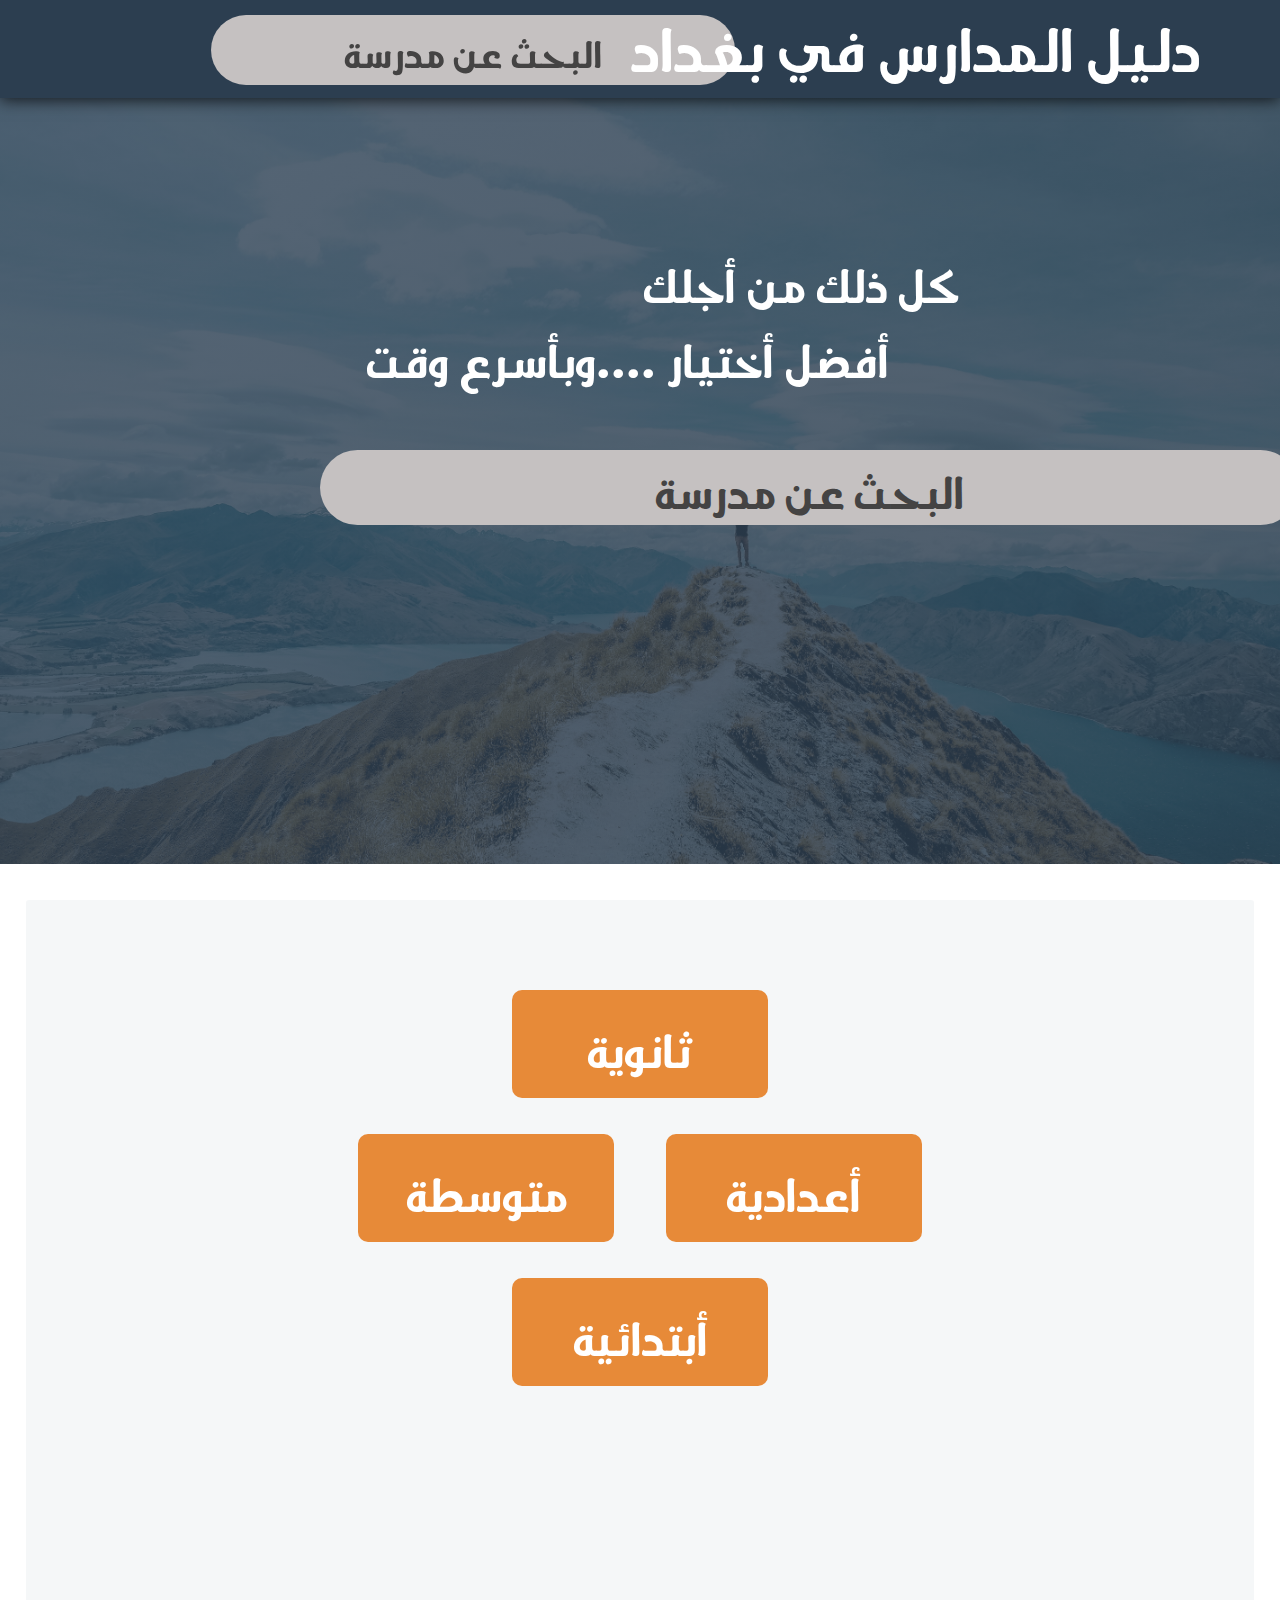
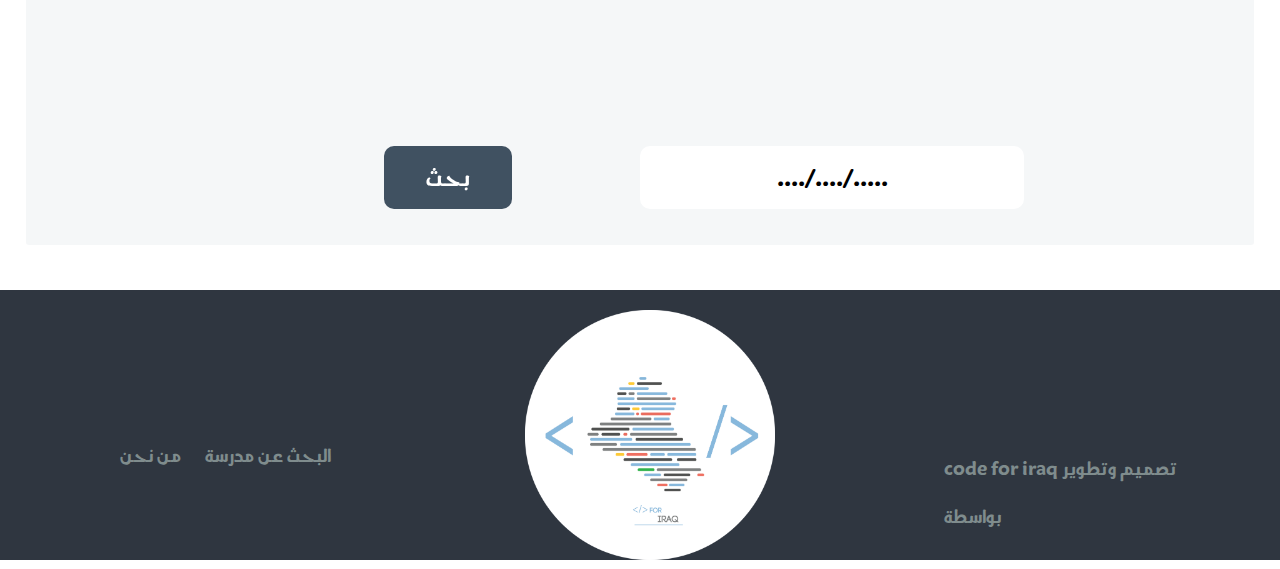
==== index.html @ 4a54a431 "add file" ====
<!DOCTYPE html>
<html >
    
    <head>
        <meta charset="utf-8">
        <meta http-equiv="X-UA-Compatible" content="IE=edge">
        <title>Baghdad Schools</title>
        <link rel="stylesheet" href="style.css">
        <link rel="stylesheet" href="font.css"> 
        <script src="javs.js"></script>


    </head>
    <body>

        <main>
        <header class="header"  id="school_search">
                <div class=" ganeral_item">
                        <form action="#" class="search">
                                <input type="text" class="search__input" placeholder="البحث عن مدرسة">
                        </form>
                    <span class="label">دليل المدارس في بغداد</span> 
                    
                    
                </div>


                <div class="write-continer">
                    <p class="write-1">كل ذلك من أجلك </p>
                    <p class="write-2" >أفضل أختيار ....وبأسرع وقت</p>
                </div>
                <form action="#" class="search  search_big  ">
                        <input type="text" class="search__input  search__input_big" placeholder="البحث عن مدرسة">
                </form>


        </header>


        <section class="section-2">
        <div class="item">
            <a class="btn btn_orange btn-1">  ثانوية</a>
            <a class="btn btn_orange btn-2"> أعدادية</a>
            <a class="btn btn_orange btn-3">  متوسطة</a>
            <a class="btn btn_orange btn-4">  أبتدائية</a>
        </div>

        <div class="item-4">
                <a class="btn btn_blue btn-13">حكومي</a>
                <a class="btn btn_blue btn-14">أهلي</a>
                
            </div>

        <div class="item-2">
                <a class="btn btn_blue btn-5">كرخ</a>
                <a class="btn btn_blue btn-6">رصافة</a>
            </div>

            <div class="item-3">
                <a class="btn btn_blue btn-7"> رصافة اولى</a>
                <a class="btn btn_blue btn-8">  رصافة ثانية</a>
                <a class="btn btn_blue btn-9">رصافة ثالثة </a>
                
            </div>

          

            <div class="show_select">
                <span class="show_select-text">..../..../.....</span>
                <a  href="table.html" class="btn btn_blue btn-10">  بحث</a>
            </div>
        
        </section>


        <div class="popup" id="popup">

                <div class="popupwindow">
                    <div class="exit" >
                        <a href="#exit">
                        <img class="exit_img" src="icon.png" alt="exit icon">
                        </a>
                    </div>
        
                   
                    <p class="aboutus_p">
                        
                        
                    وهي مبادرةإنسانية غير ربحية تهدف الى خدمة المجتمع 
                    عن طريق البرمجة، تعتبر هذه المبادرة مبادرة تعليمية حقيقية ترعى المهتمين بتعلم تصميم وبرمجة تطبيقات الهاتف الجوال 
                    ومواقع الانترنت وبرامج الحاسوب والشبكات والاتصالات ونظم تشغيل الحاسوب باستخدام التقنيات مفتوحة المصدر كما توفر لهم
                    جميع الدروس التعليمية الازمة وبشكل مجاني تماما بل الاهم من ذلك تعتمد على مبدا المواطنة والمشاركة الفاعلة
                    في تأسيس وبناء المجتمع تدعو هذه المبادرة جميع الطلبة والخريجين والهواة والاساتذة الجامعيين والمهتمين
                    مجال البرمجة وتقنيات المعلومات وكذلك الاختصاصات الأخرى السب التطوع والمشاركة الفعلية لأجل الاتقاء 
                    بواقع البلد, حيث تعتبر فرضة عظيمة اكتساب الخبرة والمهارة عن طريق تصميم وتنفيذ برامج وتطبيقات 
                    من شأنها خدمة المواطن وذلك ضمن مجاميع عمل نشطة وفعالة يتعاون فيها جميع الافراد كفريق واحد
                    تبادل الآراء والخبرات ويطرح الافكار ليتم مناقشتها وتطبيقها على أرض الواقع, كما تفتح المجال
                    لجميع المواطنين العراقيين ومن جميع الاختصاصات الى المشاركة الفاعلة في هذه المشاريع لرفد 
                    .الفريق بالخبرات والأفكار والآراء والمقترحات التي من شأنها خدمة المجتمع بأفضل ما يمكن 
        
                    </p>
        
                    <img class="logo_img popup_logo" src="logo.png" alt="code for iraq logo">
        
        
                </div>
        
            </div>
        
            </main>
                <footer class="footer">
        
                    <div class="footer_nav" >
                        <ul >
                                <li class="nav_item about_us_butom " ><a class="nav_item-b" id="popup" href="#popup" >من نحن</li>
                                <li class="nav_item"> <a class="nav_item-b" href="index.html#school_search">البحث عن مدرسة</a> </li>
                            </ul>
        
                    </div>
                    <div class="logo">
                            <img class="logo_img" src="logo.png" alt="code for iraq logo">
                            
                    </div>
        
                    <div class="copyright"> code for iraq تصميم وتطوير بواسطة</div>
        
                </footer>
        
               
        

        
        <script src="javs.js"></script>

    </body>
</html>
---- style.css ----
/*....................basic set .....................*/
/*....................basic set .....................*/
/*....................basic set .....................*/
*,
*::before,
*::after {
  margin: 0;
  padding: 0;
  box-sizing: inherit; 
  user-select: none;
}
html {
    box-sizing: border-box;
    font-size: 62.5%;
    font-family: 'AraJozoor-Regular';
	src: url('font/AraJozoor-Regular.eot');
	src: local('☺'), url('font/AraJozoor-Regular.woff') format('woff'), url('font/AraJozoor-Regular.ttf') format('truetype'), url('font/AraJozoor-Regular.svg') format('svg');
	font-weight: normal;
    font-style: normal;
    background-color: #fff ;

}




/*....................header&section .....................*/
/*....................header&section .....................*/
/*....................header&section .....................*/

.header{
    height: 96vh;
    background-image: linear-gradient(to right bottom,rgba(52, 73, 94,0.8), rgba(44, 62, 80,0.8)), url(school.jpg);
    background-size: cover ;
    background-position: top;
    display: flex ;
    justify-content: center;
    overflow: hidden;
    position: relative;
    background-attachment: fixed;
}

.section-2{
    margin: 4vh 2vw 0  2vw ;
    border-radius: 3px ;
    height: 105vh;
    display: flex ;
    justify-content: center;
    overflow: hidden;
    position: relative;
    background-color:rgba(236, 240, 241, 0.5);

}

.header-2{
    width: 98vw ;
    height: 200.1vh;
    background-color: #fff ;
    position: relative;
    overflow: hidden;
}

/*....................index layout .....................*/
/*....................index layout .....................*/
/*....................index layout .....................*/

/*....................header .....................*/
.write-continer{
    position: relative;
    top:30vh ;
    color: #fff ;
    font-size: 5rem ;
    text-align: right ;  
}

.write-1{
    margin: -5vh ;
}

.write-2{
    margin-right: 2vw ;

}
/*....................section-2 .....................*/


.ganeral_item {
    height: 12vh;
    width: 100vw;
    background-color: rgb(44, 62, 80) ;
    margin-top: -1rem ;
    padding: 0 ;
    font-size: 5rem ;
    color: #fff ;
    text-align: right ;
    position: fixed;
    top: 0;
    z-index: 100 ;
    box-shadow: 0px 2px 15px 0px rgba(0,0,0,0.75);;

}


.item{
    display: flex ;
    justify-content: center ;
    position: absolute;
}

.item-2{
    display: flex ;
    justify-content: center;
    top: 70vh ;
    position: absolute;
}

.item-3 {
    display: flex;
    text-align: center ;
    justify-content: center;
    position: absolute;
    top: 82vh ;
}

.item-4{
    display: flex ;
    justify-content: center;
    top: 57vh ;
    position: absolute;
}


/*....................footer .....................*/
.footer{
    margin-top: 5vh ;
    width: 100%;
    height: 30vh;
    background-color: #2f3640 ;
    display: flex ;
    justify-content: space-between ;
}

.logo{
    margin-top: 2rem ;
}
.logo:hover{
}


.logo_img{
    height: 25rem;
}

.copyright{
    
    margin-top: 12% ;
    margin-right: 8rem ;
    width:20vw ;
    font-size: 2rem ;
    color: #7f8c8d ;
}

.footer_nav{
    margin-top: 11% ;
    margin-left: 10rem ;
    width:20vw ;
    font-size: 2rem ;
    color: #7f8c8d ;
    display: inline-block;
}
.nav_item{
    display: inline-block ;
    margin-left: 2rem ;
    padding-bottom: 0 ;

}

.nav_item-b{
     text-decoration: none ;
     color: #7f8c8d ;
     transition: all .4s  ;    
}

.nav_item-b:hover {
    color: rgba(255, 255, 255, 0.836) ;
    border-bottom: 3px solid rgba(255, 255, 255, 0.836)  ;
}




/*....................contents .....................*/
/*....................contents .....................*/
/*....................contents .....................*/

/*....................btn.....................*/

.btn {
    position: absolute;
    font-size: 5rem ;
    color: #fff ;
    cursor: pointer;
    border-radius: 10px ;
    text-align: center ;
    text-decoration: none;
}


.btn::before {
    content: "" ;
    width: 0;
    height: 100%;
    position: absolute;
    top: 50% ;
    left: 50%;
    transform: translate(-50% , -50%) ;
    border-radius: 10px;
    z-index: -1 ;
    background-color: #fff ;
    transition: all .4s  ease-out ;    
    
}

.btn:hover::before {
    width: 100%;
}

.btn_blue{
    background-color: rgba(44, 62, 80,0.9) ;
    padding: 0 ;
    height: 10vh;
    width: 15vw;
    transition: all 0.4s ;
}

.btn_orange{
    background-color: rgba(230, 125, 34, 0.9) ;
    height: 12vh;
    width: 20vw;
}


.btn_orange:hover,
.btn_orange:visited
{

    box-shadow: 2px 2px 6px rgba(166, 207, 248, 0.9);
    transform: translateY(-3px);
    color:rgb(31, 31, 31);
    transition: all 0.4s ;
        
}

.btn_blue:hover {
    box-shadow: 2px 2px 8px rgba(230, 125, 34, 0.3);
    transform: translateY(-3px);
    transition: all 0.4s ;
    color:rgb(31, 31, 31);

}


      

.btn-1{
    top: 10vh ;
}
.btn-2{
    top: 26vh ;
    left:2vw ;
}
.btn-3{
    top: 26vh ;
    right:2vw ;
}
.btn-4{
    top: 42vh ;
}

.btn-5{
    left: 50vw;
}
.btn-6{
    right:50vw ;
}
.btn-14{
    right:50vw ;
}
.btn-13{
    left:50vw ;
}
.btn-7{
    left: 50vw;

}
.btn-8{
    border-radius: 150px ;
    opacity: 0 ;
}
.btn-9{
    right: 50vw;


}

.btn-11,
.btn-12{
 width: 1px;
 height:1px;
 font-size: 0rem ;
 position: absolute ;
}

.btn-11{
    top: 2rem ;
    left: 17rem;
}

.btn-12{
    top: 2rem ;
    left: 5rem;
}

.btn-10{
    right: 10vw;
    height: 7vh;
    width: 10vw ;
    font-size: 250% ;
}


/*....................search.....................*/
.search{
    position: absolute;
    display: inline ;
    top:  0 ;
    left: 8rem ;
}

.search__input {
    font-family: inherit ;
    font-size: 100%;
    color: rgb(54, 52, 52); 
    background-color: rgb(197, 193, 193);
    border: none;
    padding: 2rem 2rem;
    border-radius: 100px;
    width: 80%;
    height: 7rem;
    text-align: center;
    transition: all .4s;

}
.search__input:focus {
      outline: none;
      width: 100%;
      background-color: rgb(255, 255, 255);
      text-align: right;

 }
.search__input::-webkit-input-placeholder {
    font-size: 80% ;
    color: rgb(68, 67, 67); 

}

.search__input_big{
    width: 125%;
    height: 7.5rem;
    font-size: 6em ;
}

.search_big{
    top: 50vh;
    left: 25vw;
}

.search__input_big:focus { outline: none;
    width: 150%;
    transform: translatey(-1rem) ;
    transform: translateX(-3rem) ;
}
/*....................label.....................*/

.label{
    position: absolute;
    top:  -2rem ;
    right: 8rem ;
    display: inline ;
    font-size: 130% ;

}
.show_select{
    display: flex;
    text-align: center ;
    justify-content: center;
    position: absolute;
    top: 94vh ;
}

.show_select-text{
   position: absolute;
   left:0vw;
   height: 7vh;
   width: 30vw ;
   background-color: #fff ;
   color: inherit ;
   font-family: inherit ;
   font-size: inherit ;
   border-radius: 10px ;
   text-align: center ;
    font-size: 250%;
}

/*....................card.....................*/
.card_space{
    width: 70vw ;
    display: flex ;
    margin-left: 10vw ;
    justify-content: center ;
    text-align: center ;
    flex-wrap: wrap ;

}

.card{
    position: relative;
    margin-top:10vh ;
    margin-left: 5vw ;
    width: 30vw ;
    height: 25vh;
    background-color: rgba(236, 240, 241, 0.418) ;
    border-radius: 3px ;
    box-shadow: 0 1rem 3rem rgba(0,0,0,0.1);
    transform: skewX(-12deg);
}

.card-1{
    margin-top:15vh !important ;
}
.school_name{
    color: rgba(0, 0, 0, 0.8) ;
    position: absolute ;
    top: .25rem ;
    right: 1rem ;
    font-size: 2.3rem;
    font-weight: 100 ;
    height: 30% ;
    width: 40% ;
    transform: skewX(12deg);
    text-align: center ;
    transition: color .6s ;
    overflow: hidden;
    
}
.school_name::before{
    content: "";
    position: absolute;
    top: 0;
    left: 0;
    height: 100%;
    width: 3px;
    border-radius: 10px;
    background-color:rgb(230, 125, 34);
    transform: scaleY(0);
    z-index: -1 ;
    transition: transform .2s,
                width .4s cubic-bezier(1,0,0,1) .2s,
                background-color .1s;
               

}
.card:hover .school_name::before{
    transform: scaleY(1);
    width: 100% ;
}
.card:hover .school_name{
    color: #fff ;
}

.card:hover .btn-11,
.card:hover .btn-12
{
    width: 10rem ;
    height:auto;
    font-size: 2rem ;
    border-radius: 10px ;

}

/*gps*/
.mapouter{position:relative;
    position: absolute ;
    top: 7.9rem ;
    height:60%;
    width:99%;
    border-radius: 5px ;

}
   
#gmap_canvas {
    overflow:hidden;
        background:none!important;
        height:60%;
        width:99%;
}


/*....................popup-window.....................*/


.popup{
    opacity: 0;
    z-index: -1000 ;
    position: fixed;
    top: 0 ;
    height: 100vh;
    width: 100vw ;
    background-color:rgba(45, 52, 54,.9);
    display: flex ;
    justify-content: center ;
    text-align: center ;
    transition: all .1s  ;
}

.popupwindow{
    position: absolute;
    top: 50%;
    transform: scale(.0005) translatey(-50%);
    z-index: 10000 ;
    height: 65vh;
    width: 70vw ;
    background-color: #fff ;
    color: black ;
    text-align: right ;
    font-size: 2rem ;
    padding: 15rem 14rem 0rem 10rem ;
    box-shadow: 0px 2px 6px  rgba(0, 0, 0, 0.8) ;
    border-radius: 4px ;
    transition:  .4s .3s;
}

.exit{
    position: absolute;
    top:3rem ;
    right: 3rem ;
    border-radius: 1000rem ;
    height: 2.8rem ;
    width: 2.8rem ;
    transition: all .4s ;
}

.exit:hover{
    background-color:  rgba(230, 125, 34, 0.8);
    transform: translatey(-3px);
    box-shadow: 4px 10px 10px 0px rgba(0,0,0,0.75);;
}

.exit_img{
    height: 3.5rem ;
    width: 3.5rem ;
    transform: translatey(-3px);
    transition: all .4s ;
}

.exit_img:hover{
    transform: translatey(-3px);
}
.popup_logo{
    position: absolute;
    top: -7rem ;
    left: 50% ;
    transform: translateX(-50%);
    z-index: -1 ;
    transition: all .4s ;
}
.popup:target{
    opacity: 1;
    z-index: 1000 ;

}

.popup:target .popupwindow {
    transform: scale(1) translatey(-50%);

}
.popup_logo:hover{
    animation: logo_inmation .8s infinite ease-out;
    
}

@keyframes logo_inmation {

0%{
    transform: scale(1) translate(0 ,0) translatex(-50%);
}

50%{
    transform: scale(1.05) translate(4px ,-4px) translatex(-50%);

}

100%{
    transform: scale(1.001) translate(.11px ,-.11px) translatex(-50%);
}

}
---- font.css ----
/*
= = = = = = = = = = = = = = = = = = = = = = = = = = = = = = = = =  
=     00   00 00 00   00 00 00   00 00 00   00 00 00   00 00    =
=     00   00    00        00    00    00   00    00   00       =
=     00   00    00      00      00    00   00    00   00       =
=     00   00    00    00        00    00   00    00   00       =
=  00 00   00 00 00   00 00 00   00 00 00   00 00 00   00       =
= = = = = = = = = = = = = = = = = = = = = = = = = = = = = = = = =
*/

@font-face {
	font-family: 'AraJozoor-Regular';
	src: url('font/AraJozoor-Regular.eot');
	src: local('☺'), url('font/AraJozoor-Regular.woff') format('woff'), url('font/AraJozoor-Regular.ttf') format('truetype'), url('font/AraJozoor-Regular.svg') format('svg');
	font-weight: normal;
	font-style: normal;
}
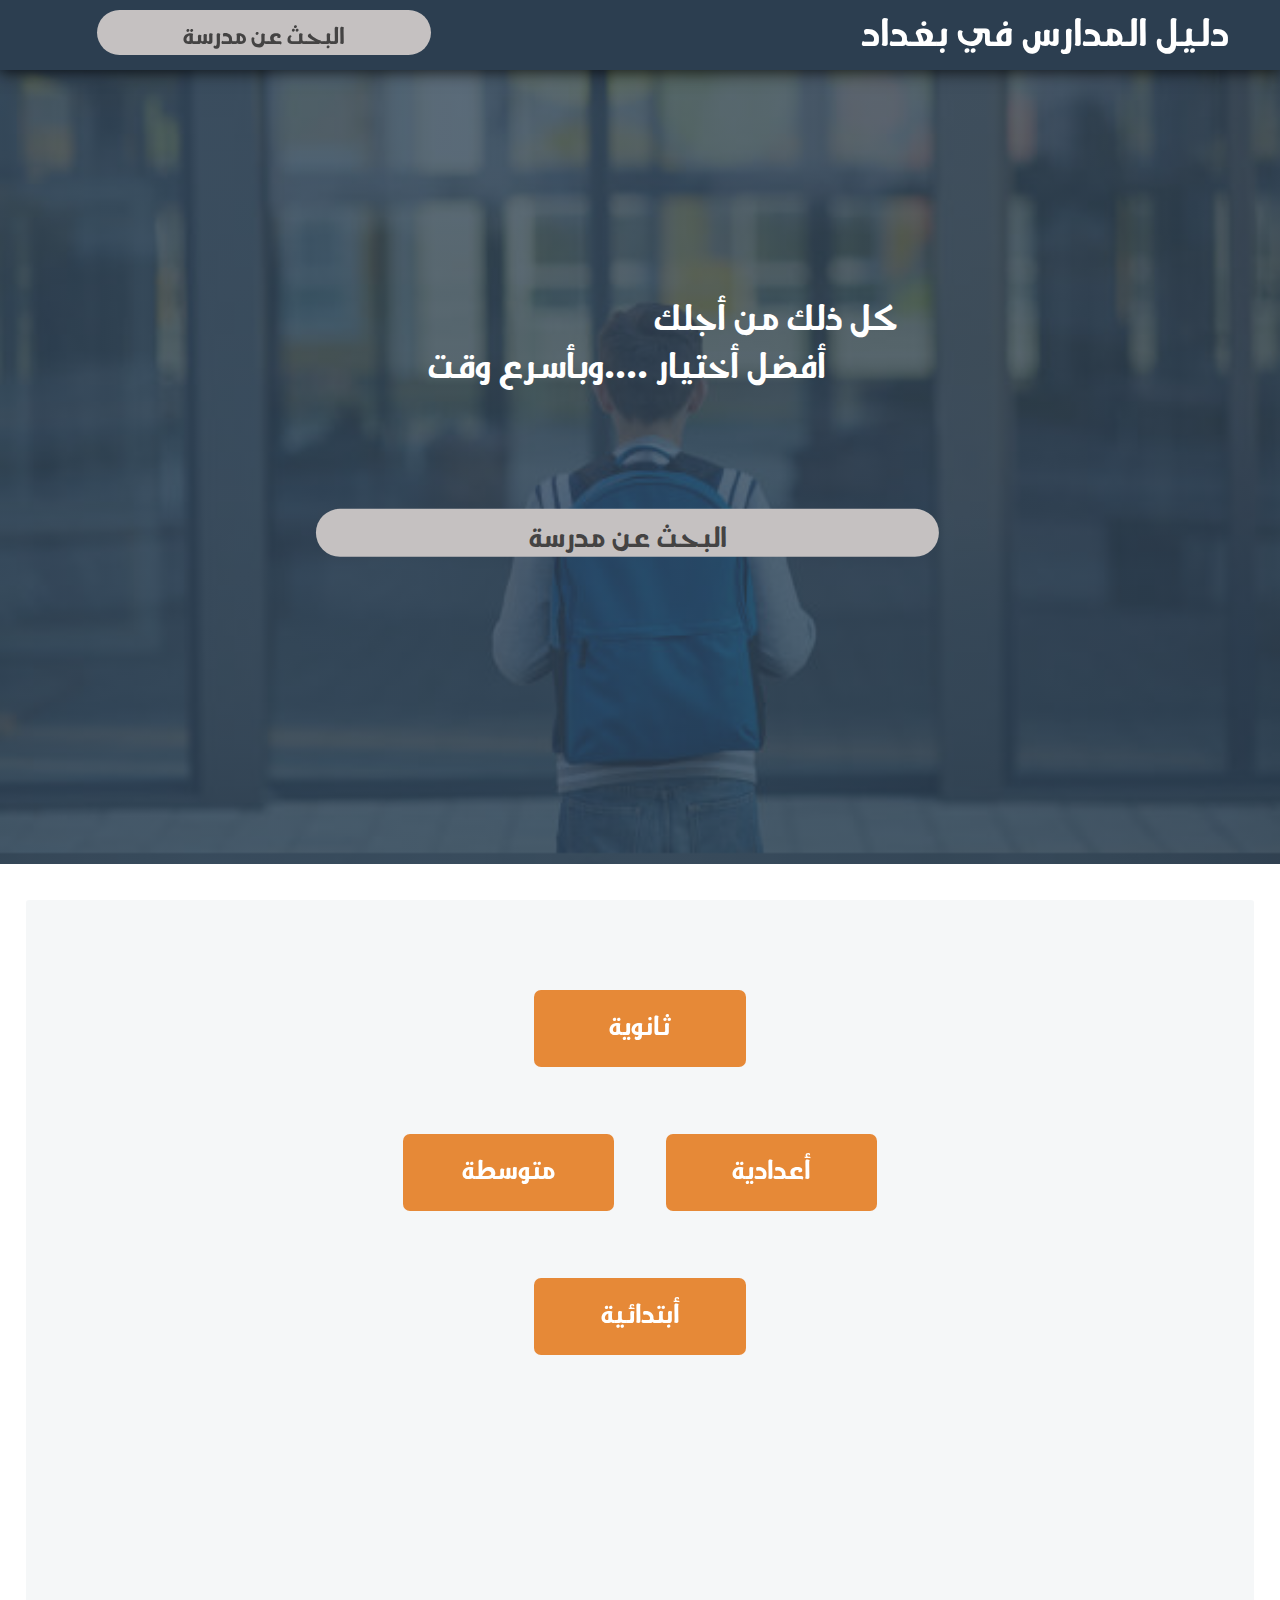
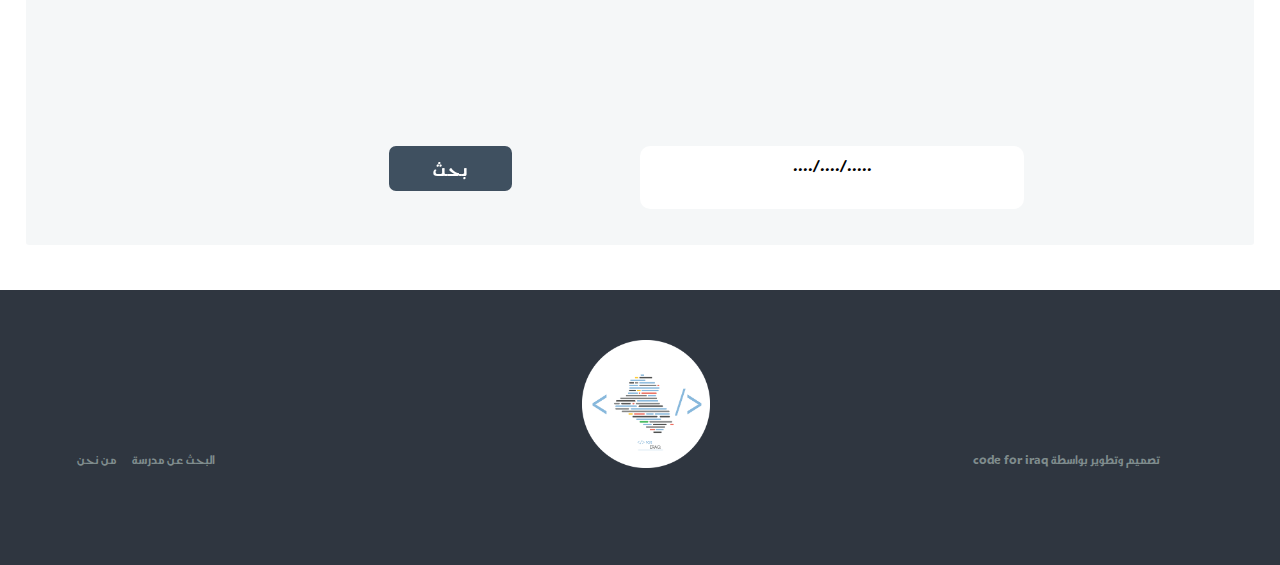
==== commit a454a102: "add back bottom" ====
--- a/index.html
+++ b/index.html
@@ -5,8 +5,8 @@
         <meta charset="utf-8">
         <meta http-equiv="X-UA-Compatible" content="IE=edge">
         <title>Baghdad Schools</title>
-        <link rel="stylesheet" href="style.css">
-        <link rel="stylesheet" href="font.css"> 
+        <link rel="stylesheet" href="css/style.css">
+        <link rel="stylesheet" href="css/font.css"> 
         <script src="javs.js"></script>
 
 
@@ -78,7 +78,7 @@
                 <div class="popupwindow">
                     <div class="exit" >
                         <a href="#exit">
-                        <img class="exit_img" src="icon.png" alt="exit icon">
+                        <img class="exit_img" src="img/icon.png" alt="exit icon">
                         </a>
                     </div>
         
@@ -100,7 +100,7 @@
         
                     </p>
         
-                    <img class="logo_img popup_logo" src="logo.png" alt="code for iraq logo">
+                    <img class="logo_img popup_logo" src="img/logo.png" alt="code for iraq logo">
         
         
                 </div>
@@ -118,7 +118,7 @@
         
                     </div>
                     <div class="logo">
-                            <img class="logo_img" src="logo.png" alt="code for iraq logo">
+                            <img class="logo_img" src="img/logo.png" alt="code for iraq logo">
                             
                     </div>
         
@@ -130,7 +130,7 @@
         
 
         
-        <script src="javs.js"></script>
+        <script src="js/javs.js"></script>
 
     </body>
 </html>--- a/css/style.css
+++ b/css/style.css
@@ -0,0 +1,691 @@
+
+
+/*....................basic set .....................*/
+/*....................basic set .....................*/
+/*....................basic set .....................*/
+*,
+*::before,
+*::after {
+  margin: 0;
+  padding: 0;
+  box-sizing: inherit; 
+  user-select: none;
+}
+html {
+    box-sizing: border-box;
+    font-size: 62.5%;
+    font-family: 'AraJozoor-Regular';
+	src: url('font/AraJozoor-Regular.eot');
+	src: local('☺'), url('font/AraJozoor-Regular.woff') format('woff'), url('font/AraJozoor-Regular.ttf') format('truetype'), url('font/AraJozoor-Regular.svg') format('svg');
+	font-weight: normal;
+    font-style: normal;
+    background-color: #fff ;
+}
+@media only screen and (max-width: 109.375em) { 
+    html {
+        font-size: 50% ;
+    }
+}
+
+@media only screen and (max-width: 1500px) { 
+    html {
+        font-size: 40% ;
+    }
+}
+
+
+
+
+
+/*....................header&section .....................*/
+/*....................header&section .....................*/
+/*....................header&section .....................*/
+
+.header{
+    height: 96vh;
+    background-image: linear-gradient(to right bottom,rgba(52, 73, 94,0.8), rgba(44, 62, 80,0.8)), url('/img/school.jpg');
+    background-size: contain ;
+    background-position: top;
+    display: flex ;
+    justify-content: center;
+    overflow: hidden;
+    position: relative;
+    background-attachment: fixed;
+}
+
+.section-2{
+    margin: 4vh 2vw 0  2vw ;
+    border-radius: 3px ;
+    height: 105vh;
+    display: flex ;
+    justify-content: center;
+    overflow: hidden;
+    position: relative;
+    background-color:rgba(236, 240, 241, 0.5);
+
+}
+
+.header-2{
+    width: 98vw ;
+    height: 200.1vh;
+    background-color: #fff ;
+    position: relative;
+    overflow: hidden;
+}
+
+/*....................index layout .....................*/
+/*....................index layout .....................*/
+/*....................index layout .....................*/
+
+/*....................header .....................*/
+.write-continer{
+    position: relative;
+    margin-top: 30vh ;
+    color: #fff ;
+    font-size: 5rem ;
+    text-align: right ;  
+}
+
+@media only screen and (max-width: 109.375em) { 
+   .write-continer{
+      margin-top:35vh ;
+      font-size: 6rem ;
+
+}
+
+}
+
+.write-1{
+    margin: -5vh ;
+}
+
+.write-2{
+    margin-right: 2vw ;
+
+}
+/*....................section-2 .....................*/
+
+
+.ganeral_item {
+    height: 12rem;
+    width: 100vw;
+    background-color: rgb(44, 62, 80) ;
+    margin-top: -1rem ;
+    padding: 0 ;
+    font-size: 5rem ;
+    color: #fff ;
+    text-align: right ;
+    position: fixed;
+    top: 0;
+    z-index: 100 ;
+    box-shadow: 0px 2px 15px 0px rgba(0,0,0,0.75);;
+
+}
+
+
+.item{
+    display: flex ;
+    justify-content: center ;
+    position: absolute;
+}
+
+.item-2{
+    display: flex ;
+    justify-content: center;
+    top: 70vh ;
+    position: absolute;
+}
+
+.item-3 {
+    display: flex;
+    text-align: center ;
+    justify-content: center;
+    position: absolute;
+    top: 82vh ;
+}
+
+.item-4{
+    display: flex ;
+    justify-content: center;
+    top: 57vh ;
+    position: absolute;
+}
+
+
+/*....................footer .....................*/
+.footer{
+    margin-top: 5vh ;
+    width: 100%;
+    height: 275px;
+    background-color: #2f3640 ;
+    display: flex ;
+    justify-content: space-between ;
+}
+
+.logo{
+    margin-top: 50px ;
+
+}
+
+.logo_img{
+    height: 20rem;
+}
+
+.copyright{
+    
+    margin-top: 12% ;
+    margin-right: 8rem ;
+    width:20vw ;
+    font-size: 2rem ;
+    color: #7f8c8d ;
+}
+
+.footer_nav{
+    margin-top: 12% ;
+    margin-left: 10rem ;
+    width:20vw ;
+    font-size: 2rem ;
+    color: #7f8c8d ;
+    display: inline-block;
+}
+.nav_item{
+    display: inline-block ;
+    margin-left: 2rem ;
+    padding-bottom: 0 ;
+
+}
+
+.nav_item-b{
+     text-decoration: none ;
+     color: #7f8c8d ;
+     transition: all .4s  ;    
+}
+
+.nav_item-b:hover {
+    color: rgba(255, 255, 255, 0.836) ;
+    border-bottom: 3px solid rgba(255, 255, 255, 0.836)  ;
+}
+
+
+
+
+/*....................contents .....................*/
+/*....................contents .....................*/
+/*....................contents .....................*/
+
+/*....................btn.....................*/
+
+.btn {
+    position: absolute;
+    font-size: 4.5rem ;
+    color: #fff ;
+    cursor: pointer;
+    border-radius: 7px ;
+    text-align: center ;
+    text-decoration: none;    
+    overflow: hidden;
+}
+
+
+.btn::before {
+    content: "" ;
+    width: 0;
+    height: 100%;
+    position: absolute;
+    top: 50% ;
+    left: 50%;
+    transform: translate(-50% , -50%) ;
+    border-radius: 10px;
+    z-index: -1 ;
+    background-color: #fff ;
+    transition: all .4s  ease-out ;    
+    
+}
+
+.btn:hover::before {
+    width: 110%;
+}
+
+.btn_blue{
+    background-color: rgba(44, 62, 80,0.9) ;
+    padding: 0 ;
+    height: 10rem;
+    width: 27.5rem;
+    transition: all 0.4s ;
+}
+
+.btn_orange{
+    background-color: rgba(230, 125, 34, 0.9) ;
+    height: 12rem;
+    width: 33rem;
+}
+
+
+.btn_orange:hover,
+.btn_orange:visited
+{
+
+    box-shadow: 2px 2px 6px rgba(166, 207, 248, 0.9);
+    transform: translateY(-3px);
+    color:rgb(31, 31, 31);
+    transition: all 0.4s ;
+        
+}
+
+.btn_blue:hover {
+    box-shadow: 2px 2px 8px rgba(230, 125, 34, 0.3);
+    transform: translateY(-3px);
+    transition: all 0.4s ;
+    color:rgb(31, 31, 31);
+
+}
+
+
+      
+
+.btn-1{
+    top: 10vh ;
+}
+.btn-2{
+    top: 26vh ;
+    left:2vw ;
+}
+.btn-3{
+    top: 26vh ;
+    right:2vw ;
+}
+.btn-4{
+    top: 42vh ;
+}
+
+.btn-5{
+    left: 50vw;
+}
+.btn-6{
+    right:50vw ;
+}
+.btn-14{
+    right:50vw ;
+}
+.btn-13{
+    left:50vw ;
+}
+.btn-7{
+    left: 50vw;
+
+}
+.btn-8{
+    border-radius: 150px ;
+    opacity: 0 ;
+}
+.btn-9{
+    right: 50vw;
+
+
+}
+
+.btn-11,
+.btn-12{
+ width: .00005px;
+ height:.00005px;
+ font-size: 0rem ;
+ position: absolute ;
+}
+
+.btn-11{
+    top: 2rem ;
+    left: 17rem;
+}
+
+.btn-12{
+    top: 2rem ;
+    left: 5rem;
+}
+@media only screen and (max-width: 1000px) { 
+    .btn-11{
+        top: 2rem ;
+        left: 15rem;
+    }
+    
+    .btn-12{
+        top: 2rem ;
+        left: 2rem;
+    }
+}
+.btn-10{
+    right: 10vw;
+    height: 7rem;
+    width: 19.25rem ;
+    font-size: 3rem ;
+}
+
+
+/*....................search.....................*/
+.search{
+    position: absolute;
+    display: inline ;
+    top:  0 ;
+    left: 1vw ;
+}
+
+.search__input {
+    font-family: inherit ;
+    font-size: 100%;
+    color: rgb(54, 52, 52); 
+    background-color: rgb(197, 193, 193);
+    border: none;
+    padding: 2rem 2rem;
+    border-radius: 100px;
+    width: 80%;
+    height: 7rem;
+    text-align: center;
+    transition: all .4s;
+
+}
+.search__input:focus {
+      outline: none;
+      width: 100%;
+      background-color: rgb(255, 255, 255);
+      text-align: right;
+
+ }
+.search__input::-webkit-input-placeholder {
+    font-size: 80% ;
+    color: rgb(68, 67, 67); 
+
+}
+
+.search__input_big{
+    width: 125%;
+    height: 7.5rem;
+    font-size: 6rem ;
+}
+
+.search_big{
+    top: 60vh;
+    left: 50%;
+    transform: translate(-65% ,-65%);
+}
+
+@media only screen and (max-height: 750px) { 
+    .search_big{
+        top: 70vh;
+      
+    }
+}
+
+
+.search__input_big:focus { outline: none;
+    width: 150%;
+    transform: translatey(-1rem) ;
+    transform: translateX(-3rem) ;
+}
+/*....................label.....................*/
+
+.label{
+    position: absolute;
+    top:  -2rem ;
+    right: 8rem ;
+    display: inline ;
+    font-size: 130% ;
+
+}
+.show_select{
+    display: flex;
+    text-align: center ;
+    justify-content: center;
+    position: absolute;
+    top: 94vh ;
+}
+
+.show_select-text{
+   position: absolute;
+   left:0vw;
+   height: 7vh;
+   width: 30vw ;
+   background-color: #fff ;
+   color: inherit ;
+   font-family: inherit ;
+   font-size: inherit ;
+   border-radius: 10px ;
+   text-align: center ;
+    font-size: 250%;
+}
+
+/*....................card.....................*/
+.card_space{
+    width: 70vw ;
+    display: flex ;
+    margin-left: 10vw ;
+    justify-content: center ;
+    text-align: center ;
+    flex-wrap: wrap ;
+
+}
+
+.card{
+    position: relative;
+    margin-top:10vh ;
+    margin-left: 5vw ;
+    width: 30vw ;
+    height: 20rem;
+    background-color: rgba(236, 240, 241, 0.418) ;
+    border-radius: 3px ;
+    box-shadow: 0 1rem 3rem rgba(0,0,0,0.1);
+    transform: skewX(-12deg);
+}
+
+.card-1{
+    margin-top:15vh !important ;
+}
+.school_name{
+    color: rgba(0, 0, 0, 0.8) ;
+    position: absolute ;
+    top: .25rem ;
+    right: 1rem ;
+    font-size: 2.3rem;
+    font-weight: 100 ;
+    height: 30% ;
+    width: 40% ;
+    transform: skewX(12deg);
+    text-align: center ;
+    transition: color .6s ;
+    overflow: hidden;
+    
+}
+.school_name::before{
+    content: "";
+    position: absolute;
+    top: 0;
+    left: 0;
+    height: 100%;
+    width: 3px;
+    border-radius: 10px;
+    background-color:rgb(230, 125, 34);
+    transform: scaleY(0);
+    z-index: -1 ;
+    transition: transform .2s,
+                width .4s cubic-bezier(1,0,0,1) .2s,
+                background-color .1s;
+               
+
+}
+.card:hover .school_name::before{
+    transform: scaleY(1);
+    width: 100% ;
+}
+.card:hover .school_name{
+    color: #fff ;
+}
+
+.card:hover .btn-11,
+.card:hover .btn-12
+{
+    width: 10rem ;
+    height:auto;
+    font-size: 2rem ;
+    border-radius: 10px ;
+
+}
+
+/*GPS OF SCHOOL*/
+.mapouter{position:relative;
+    position: absolute ;
+    top: 7.9rem ;
+    height:13.5rem;
+    width:99%;
+    border-radius: 5px ;
+
+}
+   
+#gmap_canvas {
+    overflow:hidden;
+        background:none!important;
+        height:13.5rem;
+        width:99%;
+}
+/*....................back-icon.....................*/
+
+.re-load{
+    width: 9rem ;
+    height: 9rem;
+    position: fixed;
+    border-radius: 100rem ;
+    top: 14% ;
+    right:4% ;
+    z-index: 1000 ;
+    transition:all   0.4s ;
+    display: flex ;
+    justify-content: center ; 
+    text-align: center ;
+    transition: all 0.4s ;
+
+}
+.icon-back{
+    width: 7rem ;
+    height: 7rem;
+    background-image: url('/img/left-arrow-dark') ;
+    background-size: cover;
+    background-position: center ;
+    transform: translateY(1rem) rotate(180deg);
+    transition: all 0.4s ;
+}
+
+.re-load:hover{
+    background-color: rgb(230, 125, 34) ;
+    transform: translateY(-.2rem);
+}
+.re-load:hover .icon-back{
+    background-image: url('img/left-arrow\ -white') ;
+}
+
+
+
+/*....................popup-window.....................*/
+
+
+.popup{
+    opacity: 0;
+    z-index: -1000 ;
+    position: fixed;
+    top: 0 ;
+    height: 100vh;
+    width: 100vw ;
+    background-color:rgba(45, 52, 54,.9);
+    display: flex ;
+    justify-content: center ;
+    text-align: center ;
+    transition: all .1s  ;
+}
+
+.popupwindow{
+    position: absolute;
+    top: 50%;
+    transform: scale(.0005) translatey(-50%);
+    z-index: 10000 ;
+    height: auto;
+    width: 70vw ;
+    background-color: #fff ;
+    color: black ;
+    text-align: right ;
+    font-size: 2rem ;
+    padding: 15rem 14rem 0rem 10rem ;
+    box-shadow: 0px 2px 6px  rgba(0, 0, 0, 0.8) ;
+    border-radius: 4px ;
+    transition:  .4s .3s;
+}
+
+.exit{
+    position: absolute;
+    top:3rem ;
+    right: 3rem ;
+    border-radius: 1000rem ;
+    height: 2.8rem ;
+    width: 2.8rem ;
+    transition: all .4s ;
+}
+
+.exit:hover{
+    background-color:  rgba(230, 125, 34, 0.8);
+    transform: translatey(-3px);
+    box-shadow: 4px 10px 10px 0px rgba(0,0,0,0.75);;
+}
+
+.exit_img{
+    height: 3.5rem ;
+    width: 3.5rem ;
+    transform: translatey(-3px);
+    transition: all .4s ;
+}
+
+.exit_img:hover{
+    transform: translatey(-3px);
+}
+.popup_logo{
+    position: absolute;
+    top: -7rem ;
+    left: 50% ;
+    transform: translateX(-50%);
+    z-index: -1 ;
+    transition: all .4s ;
+}
+.popup:target{
+    opacity: 1;
+    z-index: 1000 ;
+
+}
+
+.popup:target .popupwindow {
+    transform: scale(1) translatey(-50%);
+
+}
+.popup_logo:hover{
+    animation: logo_inmation .8s infinite ease-out;
+    
+}
+
+@keyframes logo_inmation {
+
+0%{
+    transform: scale(1) translate(0 ,0) translatex(-50%);
+}
+
+50%{
+    transform: scale(1.05) translate(4px ,-4px) translatex(-50%);
+
+}
+
+100%{
+    transform: scale(1.001) translate(.11px ,-.11px) translatex(-50%);
+}
+
+}
+
+
+
+
+
+
+
+
+
--- a/css/font.css
+++ b/css/font.css
@@ -0,0 +1,18 @@
+/*
+= = = = = = = = = = = = = = = = = = = = = = = = = = = = = = = = =  
+=     00   00 00 00   00 00 00   00 00 00   00 00 00   00 00    =
+=     00   00    00        00    00    00   00    00   00       =
+=     00   00    00      00      00    00   00    00   00       =
+=     00   00    00    00        00    00   00    00   00       =
+=  00 00   00 00 00   00 00 00   00 00 00   00 00 00   00       =
+= = = = = = = = = = = = = = = = = = = = = = = = = = = = = = = = =
+*/
+
+@font-face {
+	font-family: 'AraJozoor-Regular';
+	src: url('font/AraJozoor-Regular.eot');
+	src: local('☺'), url('font/AraJozoor-Regular.woff') format('woff'), url('font/AraJozoor-Regular.ttf') format('truetype'), url('font/AraJozoor-Regular.svg') format('svg');
+	font-weight: normal;
+	font-style: normal;
+}
+
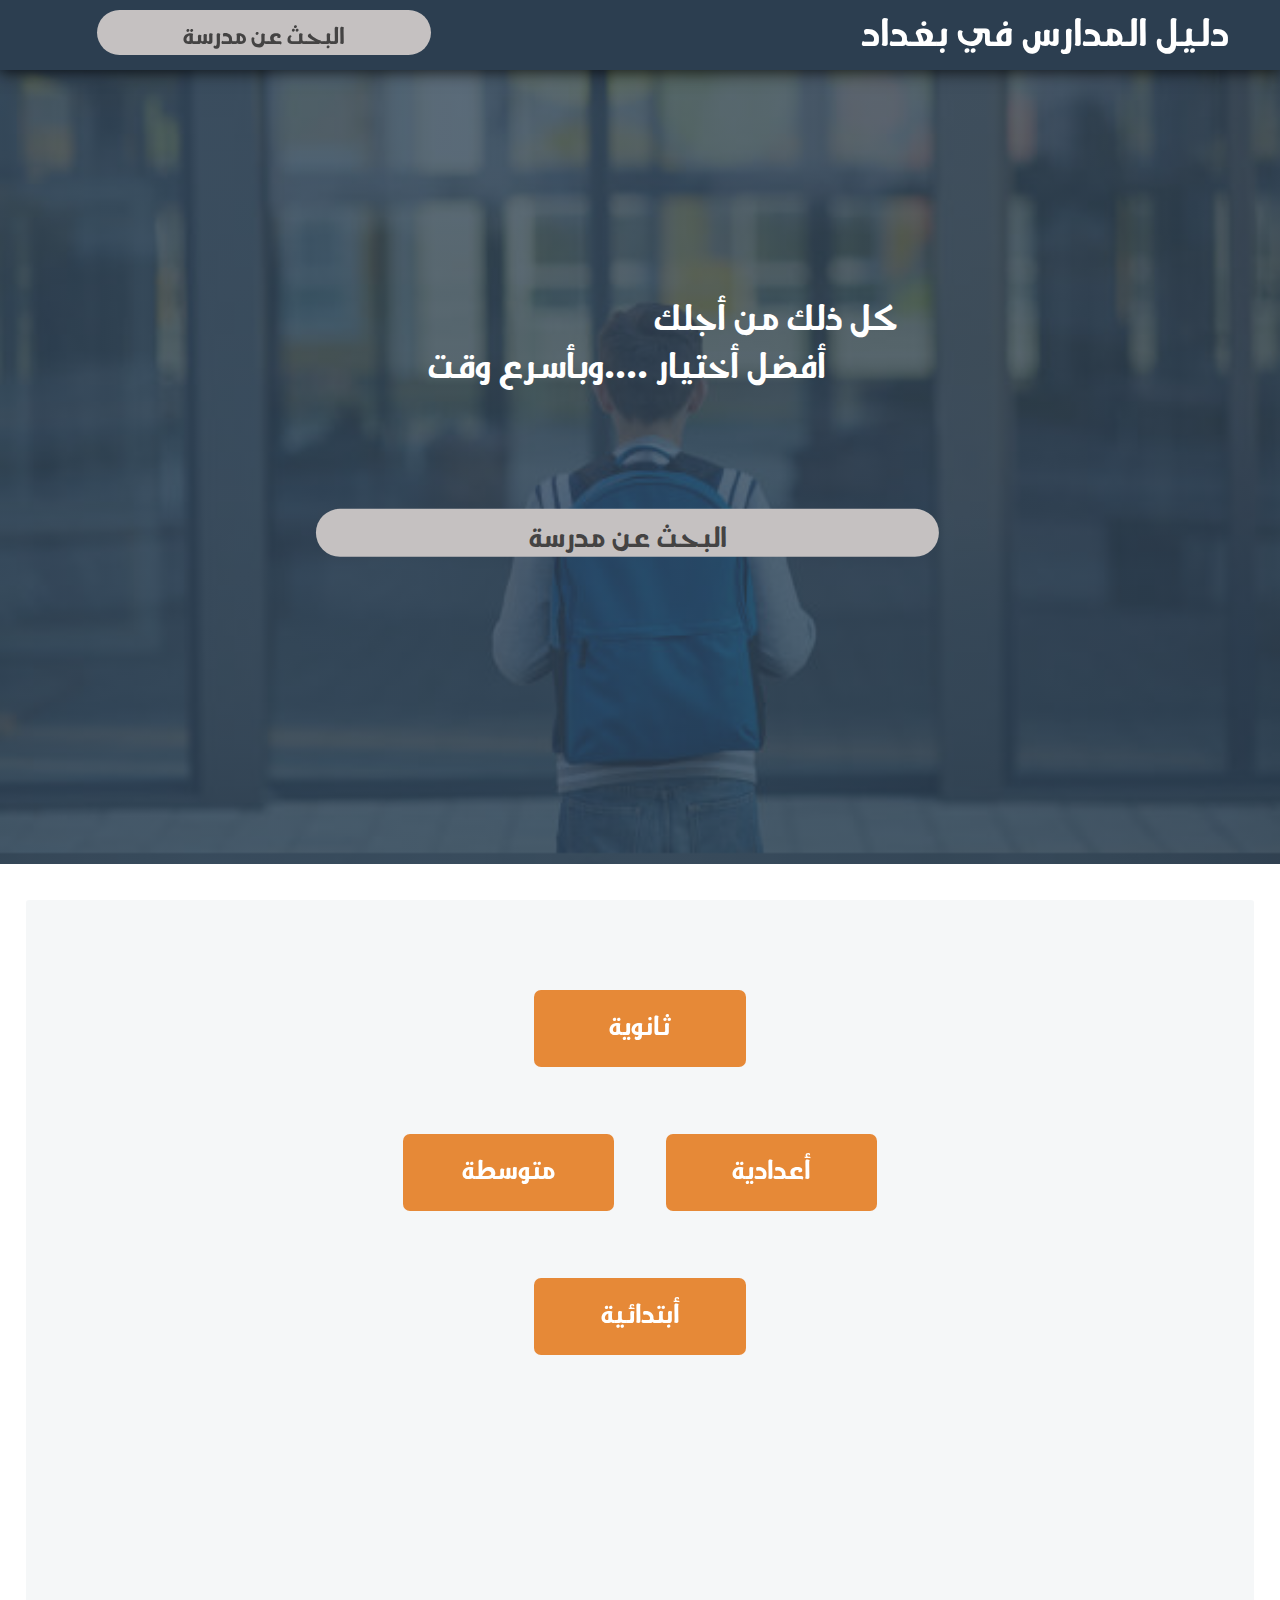
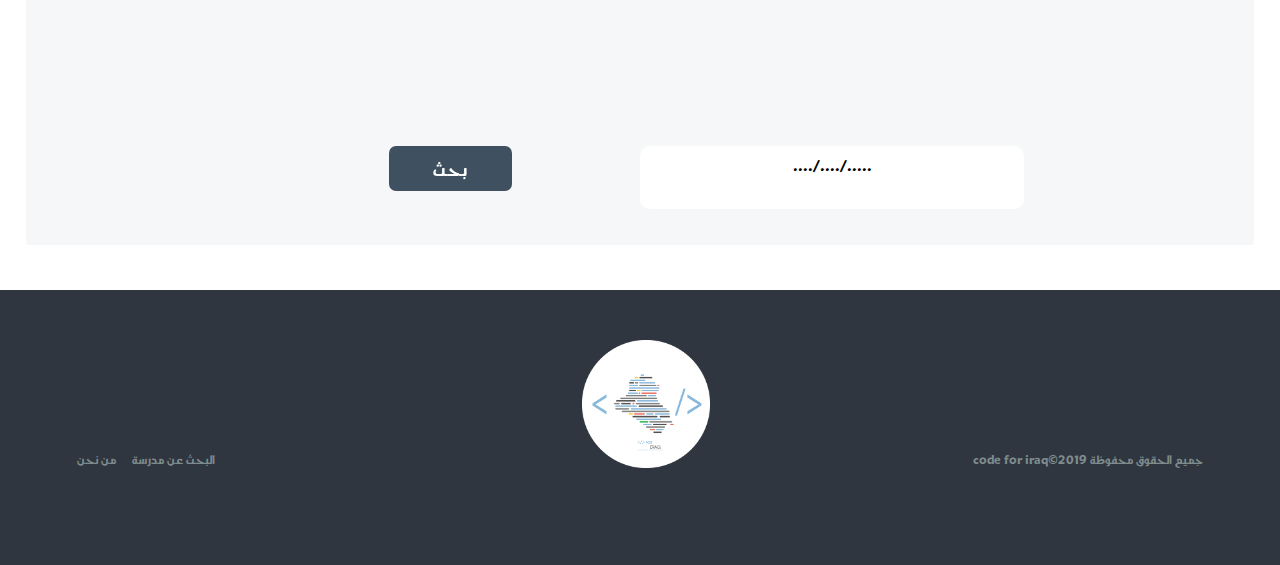
==== commit b2df051d: "solve rong" ====
--- a/index.html
+++ b/index.html
@@ -122,7 +122,7 @@
                             
                     </div>
         
-                    <div class="copyright"> code for iraq تصميم وتطوير بواسطة</div>
+                    <div class="copyright">  code for iraq&copy;جميع الحقوق محفوظة 2019</div>
         
                 </footer>
         
--- a/css/style.css
+++ b/css/style.css
@@ -43,7 +43,7 @@
 
 .header{
     height: 96vh;
-    background-image: linear-gradient(to right bottom,rgba(52, 73, 94,0.8), rgba(44, 62, 80,0.8)), url('/img/school.jpg');
+    background-image: linear-gradient(to right bottom,rgba(52, 73, 94,0.8), rgba(44, 62, 80,0.8)), url('../img/school.jpg');
     background-size: contain ;
     background-position: top;
     display: flex ;
@@ -564,7 +564,7 @@
 .icon-back{
     width: 7rem ;
     height: 7rem;
-    background-image: url('/img/left-arrow-dark') ;
+    background-image: url('../img/left-arrow-dark.png') ;
     background-size: cover;
     background-position: center ;
     transform: translateY(1rem) rotate(180deg);
@@ -576,7 +576,7 @@
     transform: translateY(-.2rem);
 }
 .re-load:hover .icon-back{
-    background-image: url('img/left-arrow\ -white') ;
+    background-image: url('../img/left-arrow\ -white.png') ;
 }
 
 
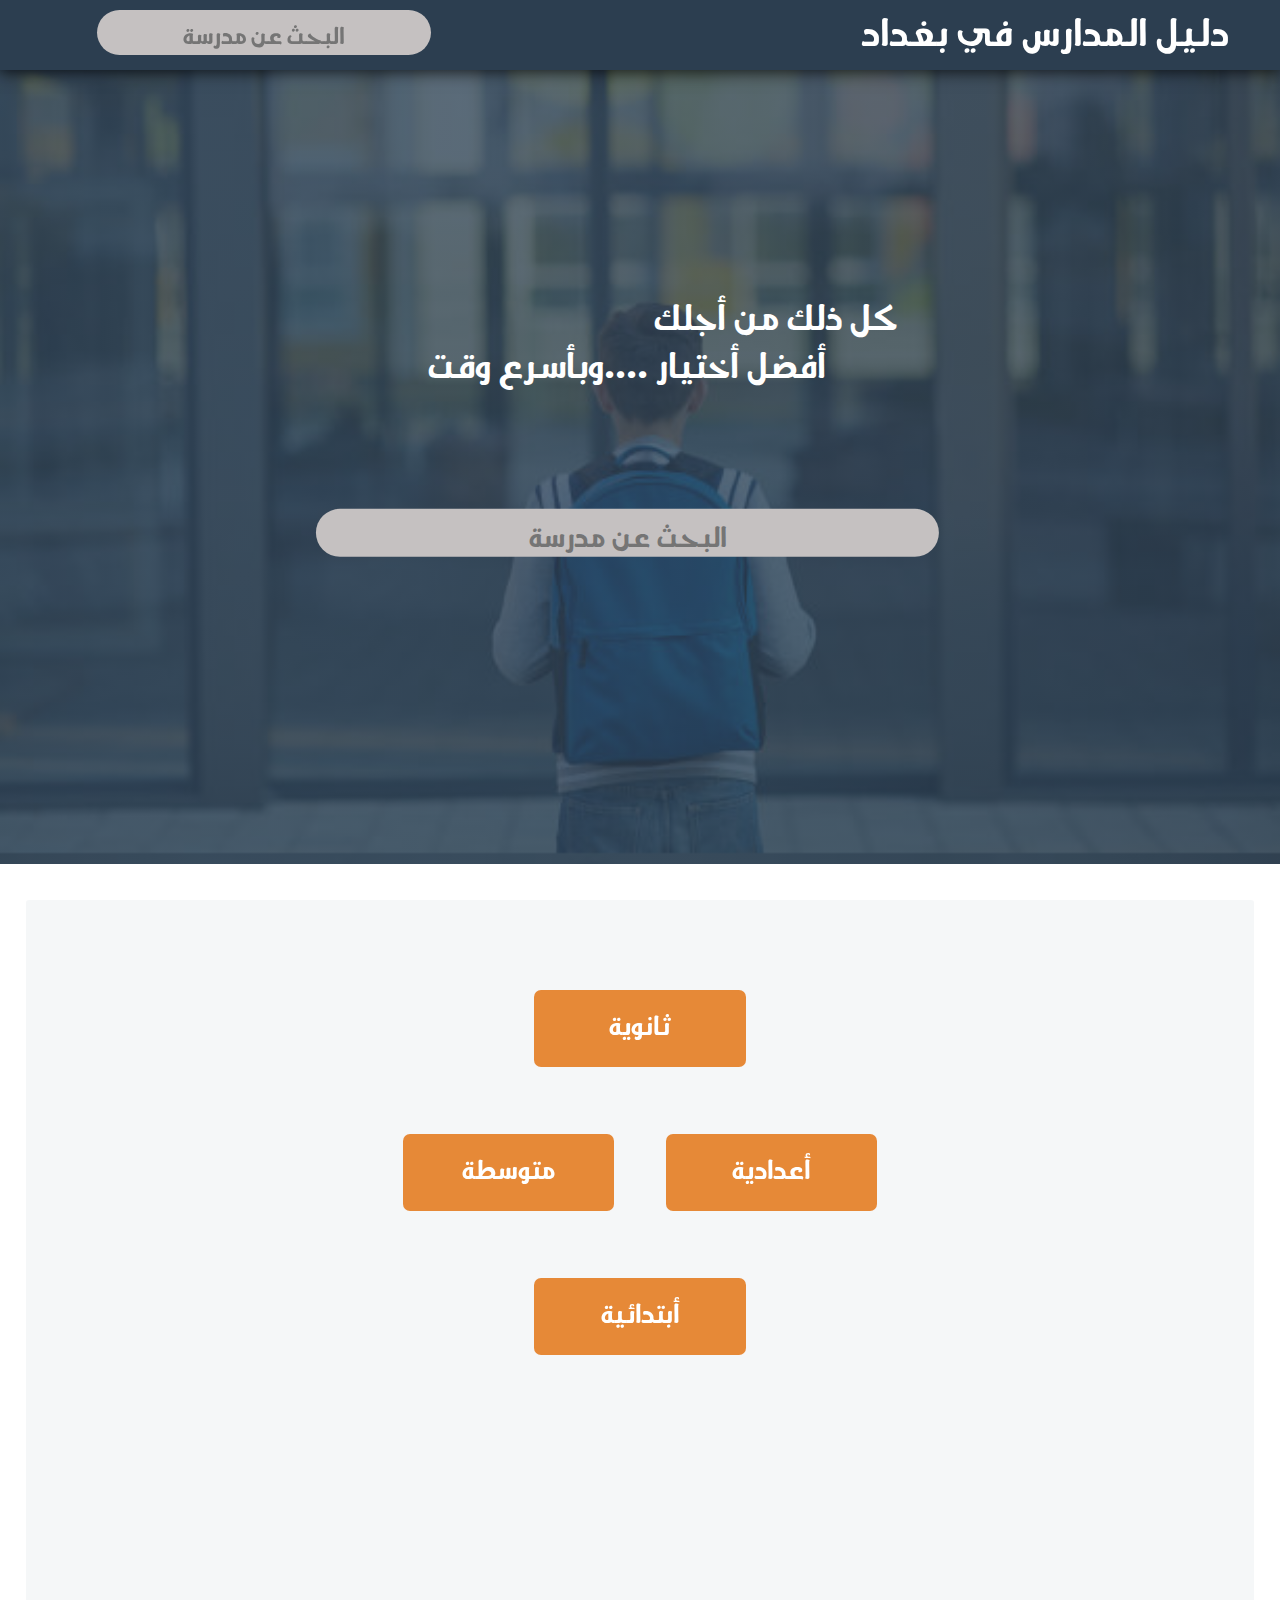
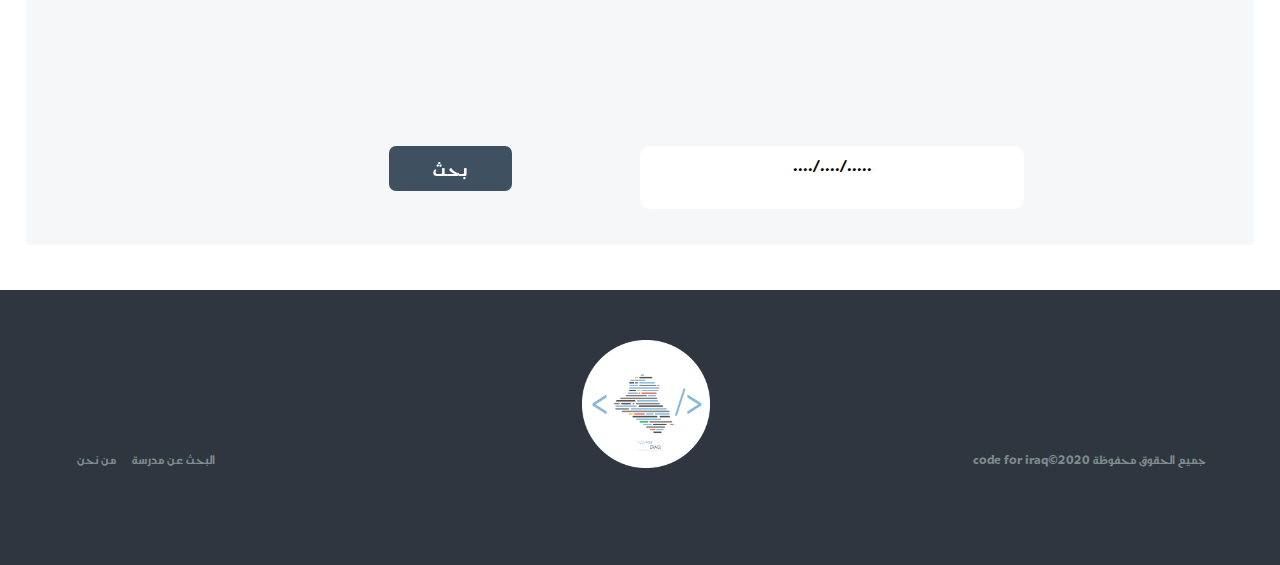
==== commit f04bde78: "add deatails and loation button" ====
--- a/index.html
+++ b/index.html
@@ -1,136 +1,130 @@
 <!DOCTYPE html>
-<html >
-    
-    <head>
-        <meta charset="utf-8">
-        <meta http-equiv="X-UA-Compatible" content="IE=edge">
-        <title>Baghdad Schools</title>
-        <link rel="stylesheet" href="css/style.css">
-        <link rel="stylesheet" href="css/font.css"> 
-        <script src="javs.js"></script>
+<html>
+
+<head>
+    <meta charset="utf-8">
+    <meta http-equiv="X-UA-Compatible" content="IE=edge">
+    <title>Baghdad Schools</title>
+    <link rel="stylesheet" href="css/style.css">
+    <link rel="stylesheet" href="css/font.css">
+
+</head>
+
+<body>
+
+    <main>
+        <header class="header" id="school_search">
+            <div class=" ganeral_item">
+                <form action="#" class="search">
+                    <input type="text" class="search__input" placeholder="البحث عن مدرسة">
+                </form>
+                <span class="label">دليل المدارس في بغداد</span>
 
 
-    </head>
-    <body>
-
-        <main>
-        <header class="header"  id="school_search">
-                <div class=" ganeral_item">
-                        <form action="#" class="search">
-                                <input type="text" class="search__input" placeholder="البحث عن مدرسة">
-                        </form>
-                    <span class="label">دليل المدارس في بغداد</span> 
-                    
-                    
-                </div>
+            </div>
 
 
-                <div class="write-continer">
-                    <p class="write-1">كل ذلك من أجلك </p>
-                    <p class="write-2" >أفضل أختيار ....وبأسرع وقت</p>
-                </div>
-                <form action="#" class="search  search_big  ">
-                        <input type="text" class="search__input  search__input_big" placeholder="البحث عن مدرسة">
-                </form>
+            <div class="write-continer">
+                <p class="write-1">كل ذلك من أجلك </p>
+                <p class="write-2">أفضل أختيار ....وبأسرع وقت</p>
+            </div>
+            <form action="#" class="search  search_big  ">
+                <input type="text" class="search__input  search__input_big" placeholder="البحث عن مدرسة">
+            </form>
 
 
         </header>
 
 
         <section class="section-2">
-        <div class="item">
-            <a class="btn btn_orange btn-1">  ثانوية</a>
-            <a class="btn btn_orange btn-2"> أعدادية</a>
-            <a class="btn btn_orange btn-3">  متوسطة</a>
-            <a class="btn btn_orange btn-4">  أبتدائية</a>
-        </div>
+            <div class="item">
+                <a class="btn btn_orange btn-1"> ثانوية</a>
+                <a class="btn btn_orange btn-2"> أعدادية</a>
+                <a class="btn btn_orange btn-3"> متوسطة</a>
+                <a class="btn btn_orange btn-4"> أبتدائية</a>
+            </div>
 
-        <div class="item-4">
+            <div class="item-4">
                 <a class="btn btn_blue btn-13">حكومي</a>
                 <a class="btn btn_blue btn-14">أهلي</a>
-                
+
             </div>
 
-        <div class="item-2">
+            <div class="item-2">
                 <a class="btn btn_blue btn-5">كرخ</a>
                 <a class="btn btn_blue btn-6">رصافة</a>
             </div>
 
             <div class="item-3">
                 <a class="btn btn_blue btn-7"> رصافة اولى</a>
-                <a class="btn btn_blue btn-8">  رصافة ثانية</a>
+                <a class="btn btn_blue btn-8"> رصافة ثانية</a>
                 <a class="btn btn_blue btn-9">رصافة ثالثة </a>
-                
+
             </div>
 
-          
+
 
             <div class="show_select">
                 <span class="show_select-text">..../..../.....</span>
-                <a  href="table.html" class="btn btn_blue btn-10">  بحث</a>
+                <a href="table.html" class="btn btn_blue btn-10"> بحث</a>
             </div>
-        
+
         </section>
 
 
         <div class="popup" id="popup">
 
-                <div class="popupwindow">
-                    <div class="exit" >
-                        <a href="#exit">
+            <div class="popupwindow">
+                <div class="exit">
+                    <a href="">
                         <img class="exit_img" src="img/icon.png" alt="exit icon">
-                        </a>
-                    </div>
-        
-                   
-                    <p class="aboutus_p">
-                        
-                        
-                    وهي مبادرةإنسانية غير ربحية تهدف الى خدمة المجتمع 
-                    عن طريق البرمجة، تعتبر هذه المبادرة مبادرة تعليمية حقيقية ترعى المهتمين بتعلم تصميم وبرمجة تطبيقات الهاتف الجوال 
-                    ومواقع الانترنت وبرامج الحاسوب والشبكات والاتصالات ونظم تشغيل الحاسوب باستخدام التقنيات مفتوحة المصدر كما توفر لهم
-                    جميع الدروس التعليمية الازمة وبشكل مجاني تماما بل الاهم من ذلك تعتمد على مبدا المواطنة والمشاركة الفاعلة
-                    في تأسيس وبناء المجتمع تدعو هذه المبادرة جميع الطلبة والخريجين والهواة والاساتذة الجامعيين والمهتمين
-                    مجال البرمجة وتقنيات المعلومات وكذلك الاختصاصات الأخرى السب التطوع والمشاركة الفعلية لأجل الاتقاء 
-                    بواقع البلد, حيث تعتبر فرضة عظيمة اكتساب الخبرة والمهارة عن طريق تصميم وتنفيذ برامج وتطبيقات 
-                    من شأنها خدمة المواطن وذلك ضمن مجاميع عمل نشطة وفعالة يتعاون فيها جميع الافراد كفريق واحد
-                    تبادل الآراء والخبرات ويطرح الافكار ليتم مناقشتها وتطبيقها على أرض الواقع, كما تفتح المجال
-                    لجميع المواطنين العراقيين ومن جميع الاختصاصات الى المشاركة الفاعلة في هذه المشاريع لرفد 
-                    .الفريق بالخبرات والأفكار والآراء والمقترحات التي من شأنها خدمة المجتمع بأفضل ما يمكن 
-        
-                    </p>
-        
-                    <img class="logo_img popup_logo" src="img/logo.png" alt="code for iraq logo">
-        
-        
+                    </a>
                 </div>
-        
+
+
+                <p class="aboutus_p">
+
+
+                    وهي مبادرةإنسانية غير ربحية تهدف الى خدمة المجتمع عن طريق البرمجة، تعتبر هذه المبادرة مبادرة تعليمية حقيقية ترعى المهتمين بتعلم تصميم وبرمجة تطبيقات الهاتف الجوال ومواقع الانترنت وبرامج الحاسوب والشبكات والاتصالات ونظم تشغيل الحاسوب باستخدام التقنيات
+                    مفتوحة المصدر كما توفر لهم جميع الدروس التعليمية الازمة وبشكل مجاني تماما بل الاهم من ذلك تعتمد على مبدا المواطنة والمشاركة الفاعلة في تأسيس وبناء المجتمع تدعو هذه المبادرة جميع الطلبة والخريجين والهواة والاساتذة الجامعيين والمهتمين
+                    مجال البرمجة وتقنيات المعلومات وكذلك الاختصاصات الأخرى السب التطوع والمشاركة الفعلية لأجل الاتقاء بواقع البلد, حيث تعتبر فرضة عظيمة اكتساب الخبرة والمهارة عن طريق تصميم وتنفيذ برامج وتطبيقات من شأنها خدمة المواطن وذلك ضمن مجاميع عمل
+                    نشطة وفعالة يتعاون فيها جميع الافراد كفريق واحد تبادل الآراء والخبرات ويطرح الافكار ليتم مناقشتها وتطبيقها على أرض الواقع, كما تفتح المجال لجميع المواطنين العراقيين ومن جميع الاختصاصات الى المشاركة الفاعلة في هذه المشاريع لرفد .الفريق
+                    بالخبرات والأفكار والآراء والمقترحات التي من شأنها خدمة المجتمع بأفضل ما يمكن
+
+                </p>
+
+                <img class="logo_img popup_logo" src="img/logo.png" alt="code for iraq logo">
+
+
             </div>
-        
-            </main>
-                <footer class="footer">
-        
-                    <div class="footer_nav" >
-                        <ul >
-                                <li class="nav_item about_us_butom " ><a class="nav_item-b" id="popup" href="#popup" >من نحن</li>
-                                <li class="nav_item"> <a class="nav_item-b" href="index.html#school_search">البحث عن مدرسة</a> </li>
-                            </ul>
-        
-                    </div>
-                    <div class="logo">
-                            <img class="logo_img" src="img/logo.png" alt="code for iraq logo">
-                            
-                    </div>
-        
-                    <div class="copyright">  code for iraq&copy;جميع الحقوق محفوظة 2019</div>
-        
-                </footer>
-        
-               
-        
 
-        
-        <script src="js/javs.js"></script>
+        </div>
 
-    </body>
+    </main>
+    <footer class="footer">
+
+        <div class="footer_nav">
+            <ul>
+                <li class="nav_item about_us_butom "><a class="nav_item-b" id="popup" href="#popup">من نحن</li>
+                <li class="nav_item"> <a class="nav_item-b" href="index.html#school_search">البحث عن مدرسة</a> </li>
+            </ul>
+
+        </div>
+        <div class="logo">
+            <img class="logo_img" src="img/logo.png" alt="code for iraq logo">
+
+        </div>
+
+        <div class="copyright"> code for iraq&copy;جميع الحقوق محفوظة 2020</div>
+
+    </footer>
+
+
+
+
+
+    <script src="js/javs.js"></script>
+
+</body>
+
 </html>--- a/css/style.css
+++ b/css/style.css
@@ -1,377 +1,410 @@
-
-
 /*....................basic set .....................*/
+
+
 /*....................basic set .....................*/
+
+
 /*....................basic set .....................*/
+
 *,
 *::before,
 *::after {
-  margin: 0;
-  padding: 0;
-  box-sizing: inherit; 
-  user-select: none;
-}
+    margin: 0;
+    padding: 0;
+    box-sizing: inherit;
+    user-select: none;
+}
+
 html {
     box-sizing: border-box;
     font-size: 62.5%;
     font-family: 'AraJozoor-Regular';
-	src: url('font/AraJozoor-Regular.eot');
-	src: local('☺'), url('font/AraJozoor-Regular.woff') format('woff'), url('font/AraJozoor-Regular.ttf') format('truetype'), url('font/AraJozoor-Regular.svg') format('svg');
-	font-weight: normal;
+    src: url('font/AraJozoor-Regular.eot');
+    src: local('☺'), url('font/AraJozoor-Regular.woff') format('woff'), url('font/AraJozoor-Regular.ttf') format('truetype'), url('font/AraJozoor-Regular.svg') format('svg');
+    font-weight: normal;
     font-style: normal;
-    background-color: #fff ;
-}
-@media only screen and (max-width: 109.375em) { 
+    background-color: #fff;
+}
+
+@media only screen and (max-width: 1600px) {
     html {
-        font-size: 50% ;
-    }
-}
-
-@media only screen and (max-width: 1500px) { 
+        font-size: 50%;
+    }
+}
+
+@media only screen and (max-width: 1390px) {
     html {
-        font-size: 40% ;
-    }
-}
-
+        font-size: 45%;
+    }
+}
+@media only screen and (max-width: 1290px) {
+    html {
+        font-size: 40%;
+    }
+}
+
+@media only screen and (max-width: 1190px) {
+    html {
+        font-size: 35%;
+    }
+}
+
+
+@media only screen and (max-width: 1024px) {
+    html {
+        font-size: 30%;
+    }
+}
 
 
 
 
 /*....................header&section .....................*/
+
+
 /*....................header&section .....................*/
+
+
 /*....................header&section .....................*/
 
-.header{
+.header {
     height: 96vh;
-    background-image: linear-gradient(to right bottom,rgba(52, 73, 94,0.8), rgba(44, 62, 80,0.8)), url('../img/school.jpg');
-    background-size: contain ;
+    background-image: linear-gradient(to right bottom, rgba(52, 73, 94, 0.8), rgba(44, 62, 80, 0.8)), url('../img/school.jpg');
+    background-size: contain;
     background-position: top;
-    display: flex ;
+    display: flex;
     justify-content: center;
     overflow: hidden;
     position: relative;
     background-attachment: fixed;
 }
 
-.section-2{
-    margin: 4vh 2vw 0  2vw ;
-    border-radius: 3px ;
+.section-2 {
+    margin: 4vh 2vw 0 2vw;
+    border-radius: 3px;
     height: 105vh;
-    display: flex ;
+    display: flex;
     justify-content: center;
     overflow: hidden;
     position: relative;
-    background-color:rgba(236, 240, 241, 0.5);
-
-}
-
-.header-2{
-    width: 98vw ;
-    height: 200.1vh;
-    background-color: #fff ;
+    background-color: rgba(236, 240, 241, 0.5);
+}
+
+.header-2 {
+    width: 98vw;
+    height: auto;
+    background-color: #fff;
     position: relative;
     overflow: hidden;
 }
 
+
 /*....................index layout .....................*/
+
+
 /*....................index layout .....................*/
+
+
 /*....................index layout .....................*/
 
+
 /*....................header .....................*/
-.write-continer{
+
+.write-continer {
     position: relative;
-    margin-top: 30vh ;
-    color: #fff ;
-    font-size: 5rem ;
-    text-align: right ;  
-}
-
-@media only screen and (max-width: 109.375em) { 
-   .write-continer{
-      margin-top:35vh ;
-      font-size: 6rem ;
-
-}
-
-}
-
-.write-1{
-    margin: -5vh ;
-}
-
-.write-2{
-    margin-right: 2vw ;
-
-}
+    margin-top: 30vh;
+    color: #fff;
+    font-size: 5rem;
+    text-align: right;
+}
+
+@media only screen and (max-width: 109.375em) {
+    .write-continer {
+        margin-top: 35vh;
+        font-size: 6rem;
+    }
+}
+
+.write-1 {
+    margin: -5vh;
+}
+
+.write-2 {
+    margin-right: 2vw;
+}
+
+
 /*....................section-2 .....................*/
-
 
 .ganeral_item {
     height: 12rem;
     width: 100vw;
-    background-color: rgb(44, 62, 80) ;
-    margin-top: -1rem ;
-    padding: 0 ;
-    font-size: 5rem ;
-    color: #fff ;
-    text-align: right ;
+    background-color: rgb(44, 62, 80);
+    margin-top: -1rem;
+    padding: 0;
+    font-size: 5rem;
+    color: #fff;
+    text-align: right;
     position: fixed;
     top: 0;
-    z-index: 100 ;
-    box-shadow: 0px 2px 15px 0px rgba(0,0,0,0.75);;
-
-}
-
-
-.item{
-    display: flex ;
-    justify-content: center ;
-    position: absolute;
-}
-
-.item-2{
-    display: flex ;
-    justify-content: center;
-    top: 70vh ;
+    z-index: 100;
+    box-shadow: 0px 2px 15px 0px rgba(0, 0, 0, 0.75);
+    ;
+}
+
+.item {
+    display: flex;
+    justify-content: center;
+    position: absolute;
+}
+
+.item-2 {
+    display: flex;
+    justify-content: center;
+    top: 70vh;
     position: absolute;
 }
 
 .item-3 {
     display: flex;
-    text-align: center ;
-    justify-content: center;
-    position: absolute;
-    top: 82vh ;
-}
-
-.item-4{
-    display: flex ;
-    justify-content: center;
-    top: 57vh ;
+    text-align: center;
+    justify-content: center;
+    position: absolute;
+    top: 82vh;
+}
+
+.item-4 {
+    display: flex;
+    justify-content: center;
+    top: 57vh;
     position: absolute;
 }
 
 
 /*....................footer .....................*/
-.footer{
-    margin-top: 5vh ;
+
+.footer {
+    margin-top: 5vh;
     width: 100%;
     height: 275px;
-    background-color: #2f3640 ;
-    display: flex ;
-    justify-content: space-between ;
-}
-
-.logo{
-    margin-top: 50px ;
-
-}
-
-.logo_img{
+    background-color: #2f3640;
+    display: flex;
+    justify-content: space-between;
+}
+
+.logo {
+    margin-top: 50px;
+}
+
+.logo_img {
     height: 20rem;
 }
 
-.copyright{
-    
-    margin-top: 12% ;
-    margin-right: 8rem ;
-    width:20vw ;
-    font-size: 2rem ;
-    color: #7f8c8d ;
-}
-
-.footer_nav{
-    margin-top: 12% ;
-    margin-left: 10rem ;
-    width:20vw ;
-    font-size: 2rem ;
-    color: #7f8c8d ;
+.copyright {
+    margin-top: 12%;
+    margin-right: 8rem;
+    width: 20vw;
+    font-size: 2rem;
+    color: #7f8c8d;
+}
+
+.footer_nav {
+    margin-top: 12%;
+    margin-left: 10rem;
+    width: 20vw;
+    font-size: 2rem;
+    color: #7f8c8d;
     display: inline-block;
 }
-.nav_item{
-    display: inline-block ;
-    margin-left: 2rem ;
-    padding-bottom: 0 ;
-
-}
-
-.nav_item-b{
-     text-decoration: none ;
-     color: #7f8c8d ;
-     transition: all .4s  ;    
+
+.nav_item {
+    display: inline-block;
+    margin-left: 2rem;
+    padding-bottom: 0;
+}
+
+.nav_item-b {
+    text-decoration: none;
+    color: #7f8c8d;
+    transition: all .4s;
 }
 
 .nav_item-b:hover {
-    color: rgba(255, 255, 255, 0.836) ;
-    border-bottom: 3px solid rgba(255, 255, 255, 0.836)  ;
-}
-
-
+    color: rgba(255, 255, 255, 0.836);
+    border-bottom: 3px solid rgba(255, 255, 255, 0.836);
+}
 
 
 /*....................contents .....................*/
+
+
 /*....................contents .....................*/
+
+
 /*....................contents .....................*/
 
+
 /*....................btn.....................*/
 
 .btn {
     position: absolute;
-    font-size: 4.5rem ;
-    color: #fff ;
+    font-size: 4.5rem;
+    color: #fff;
     cursor: pointer;
-    border-radius: 7px ;
-    text-align: center ;
-    text-decoration: none;    
+    border-radius: 7px;
+    text-align: center;
+    text-decoration: none;
     overflow: hidden;
 }
 
-
 .btn::before {
-    content: "" ;
+    content: "";
     width: 0;
     height: 100%;
     position: absolute;
-    top: 50% ;
+    top: 50%;
     left: 50%;
-    transform: translate(-50% , -50%) ;
+    transform: translate(-50%, -50%);
     border-radius: 10px;
-    z-index: -1 ;
-    background-color: #fff ;
-    transition: all .4s  ease-out ;    
-    
+    z-index: -1;
+    background-color: #fff;
+    transition: all .4s ease-out;
 }
 
 .btn:hover::before {
-    width: 110%;
-}
-
-.btn_blue{
-    background-color: rgba(44, 62, 80,0.9) ;
-    padding: 0 ;
+    width: 120%;
+    height: 120%;
+}
+
+.btn a{
+    text-decoration: none;
+    color: inherit;
+}
+
+.btn_blue {
+    background-color: rgba(44, 62, 80, 0.9);
+    padding: 0;
     height: 10rem;
     width: 27.5rem;
-    transition: all 0.4s ;
-}
-
-.btn_orange{
-    background-color: rgba(230, 125, 34, 0.9) ;
+    transition: all 0.4s;
+}
+
+.btn_orange {
+    background-color: rgba(230, 125, 34, 0.9);
     height: 12rem;
     width: 33rem;
 }
 
-
 .btn_orange:hover,
-.btn_orange:visited
-{
-
-    box-shadow: 2px 2px 6px rgba(166, 207, 248, 0.9);
+.btn_orange:visited {
     transform: translateY(-3px);
-    color:rgb(31, 31, 31);
-    transition: all 0.4s ;
-        
+    color: rgb(31, 31, 31);
+    transition: all 0.4s;
 }
 
 .btn_blue:hover {
-    box-shadow: 2px 2px 8px rgba(230, 125, 34, 0.3);
     transform: translateY(-3px);
-    transition: all 0.4s ;
-    color:rgb(31, 31, 31);
-
-}
-
-
-      
-
-.btn-1{
-    top: 10vh ;
-}
-.btn-2{
-    top: 26vh ;
-    left:2vw ;
-}
-.btn-3{
-    top: 26vh ;
-    right:2vw ;
-}
-.btn-4{
-    top: 42vh ;
-}
-
-.btn-5{
+    transition: all 0.4s;
+    color: rgb(31, 31, 31);
+}
+
+.btn-1 {
+    top: 10vh;
+}
+
+.btn-2 {
+    top: 26vh;
+    left: 2vw;
+}
+
+.btn-3 {
+    top: 26vh;
+    right: 2vw;
+}
+
+.btn-4 {
+    top: 42vh;
+}
+
+.btn-5 {
     left: 50vw;
 }
-.btn-6{
-    right:50vw ;
-}
-.btn-14{
-    right:50vw ;
-}
-.btn-13{
-    left:50vw ;
-}
-.btn-7{
+
+.btn-6 {
+    right: 50vw;
+}
+
+.btn-14 {
+    right: 50vw;
+}
+
+.btn-13 {
     left: 50vw;
-
-}
-.btn-8{
-    border-radius: 150px ;
-    opacity: 0 ;
-}
-.btn-9{
+}
+
+.btn-7 {
+    left: 50vw;
+}
+
+.btn-8 {
+    border-radius: 150px;
+    opacity: 0;
+}
+
+.btn-9 {
     right: 50vw;
-
-
 }
 
 .btn-11,
-.btn-12{
- width: .00005px;
- height:.00005px;
- font-size: 0rem ;
- position: absolute ;
-}
-
-.btn-11{
-    top: 2rem ;
+.btn-12 {
+    width: .00005px;
+    height: .00005px;
+    font-size: 0rem;
+    position: absolute;
+}
+
+.btn-11 {
+    top: 2rem;
     left: 17rem;
 }
 
-.btn-12{
-    top: 2rem ;
+.btn-12 {
+    top: 2rem;
     left: 5rem;
 }
-@media only screen and (max-width: 1000px) { 
-    .btn-11{
-        top: 2rem ;
+
+@media only screen and (max-width: 1000px) {
+    .btn-11 {
+        top: 2rem;
         left: 15rem;
     }
-    
-    .btn-12{
-        top: 2rem ;
+    .btn-12 {
+        top: 2rem;
         left: 2rem;
     }
 }
-.btn-10{
+
+.btn-10 {
     right: 10vw;
     height: 7rem;
-    width: 19.25rem ;
-    font-size: 3rem ;
+    width: 19.25rem;
+    font-size: 3rem;
 }
 
 
 /*....................search.....................*/
-.search{
-    position: absolute;
-    display: inline ;
-    top:  0 ;
-    left: 1vw ;
+
+.search {
+    position: absolute;
+    display: inline;
+    top: 0;
+    left: 1vw;
 }
 
 .search__input {
-    font-family: inherit ;
+    font-family: inherit;
     font-size: 100%;
-    color: rgb(54, 52, 52); 
+    color: rgb(54, 52, 52);
     background-color: rgb(197, 193, 193);
     border: none;
     padding: 2rem 2rem;
@@ -380,120 +413,122 @@
     height: 7rem;
     text-align: center;
     transition: all .4s;
-
-}
+}
+
 .search__input:focus {
-      outline: none;
-      width: 100%;
-      background-color: rgb(255, 255, 255);
-      text-align: right;
-
- }
+    outline: none;
+    width: 100%;
+    background-color: rgb(255, 255, 255);
+    text-align: right;
+}
+
 .search__input::-webkit-input-placeholder {
-    font-size: 80% ;
-    color: rgb(68, 67, 67); 
-
-}
-
-.search__input_big{
+    font-size: 80%;
+    [] color: rgb(68, 67, 67);
+}
+
+.search__input_big {
     width: 125%;
     height: 7.5rem;
-    font-size: 6rem ;
-}
-
-.search_big{
+    font-size: 6rem;
+}
+
+.search_big {
     top: 60vh;
     left: 50%;
-    transform: translate(-65% ,-65%);
-}
-
-@media only screen and (max-height: 750px) { 
-    .search_big{
+    transform: translate(-65%, -65%);
+}
+
+@media only screen and (max-height: 750px) {
+    .search_big {
         top: 70vh;
-      
-    }
-}
-
-
-.search__input_big:focus { outline: none;
+    }
+}
+
+.search__input_big:focus {
+    outline: none;
     width: 150%;
-    transform: translatey(-1rem) ;
-    transform: translateX(-3rem) ;
-}
+    transform: translatey(-1rem);
+    transform: translateX(-3rem);
+}
+
+
 /*....................label.....................*/
 
-.label{
-    position: absolute;
-    top:  -2rem ;
-    right: 8rem ;
-    display: inline ;
-    font-size: 130% ;
-
-}
-.show_select{
-    display: flex;
-    text-align: center ;
-    justify-content: center;
-    position: absolute;
-    top: 94vh ;
-}
-
-.show_select-text{
-   position: absolute;
-   left:0vw;
-   height: 7vh;
-   width: 30vw ;
-   background-color: #fff ;
-   color: inherit ;
-   font-family: inherit ;
-   font-size: inherit ;
-   border-radius: 10px ;
-   text-align: center ;
+.label {
+    position: absolute;
+    top: -2rem;
+    right: 8rem;
+    display: inline;
+    font-size: 130%;
+}
+
+.show_select {
+    display: flex;
+    text-align: center;
+    justify-content: center;
+    position: absolute;
+    top: 94vh;
+}
+
+.show_select-text {
+    position: absolute;
+    left: 0vw;
+    height: 7vh;
+    width: 30vw;
+    background-color: #fff;
+    color: inherit;
+    font-family: inherit;
+    font-size: inherit;
+    border-radius: 10px;
+    text-align: center;
     font-size: 250%;
 }
 
+
 /*....................card.....................*/
-.card_space{
-    width: 70vw ;
-    display: flex ;
-    margin-left: 10vw ;
-    justify-content: center ;
-    text-align: center ;
-    flex-wrap: wrap ;
-
-}
-
-.card{
+
+.card_space {
+    width: 70vw;
+    display: flex;
+    margin-left: 10vw;
+    justify-content: center;
+    text-align: center;
+    flex-wrap: wrap;
+}
+
+.card {
     position: relative;
-    margin-top:10vh ;
-    margin-left: 5vw ;
-    width: 30vw ;
+    margin-top: 10vh;
+    margin-left: 5vw;
+    width: 30vw;
     height: 20rem;
-    background-color: rgba(236, 240, 241, 0.418) ;
-    border-radius: 3px ;
-    box-shadow: 0 1rem 3rem rgba(0,0,0,0.1);
+    background-color: rgba(236, 240, 241, 0.418);
+    border-radius: 3px;
+    box-shadow: 0 1rem 3rem rgba(0, 0, 0, 0.1);
     transform: skewX(-12deg);
 }
 
-.card-1{
-    margin-top:15vh !important ;
-}
-.school_name{
-    color: rgba(0, 0, 0, 0.8) ;
-    position: absolute ;
-    top: .25rem ;
-    right: 1rem ;
+.card-1 {
+    margin-top: 15vh !important;
+}
+
+.school_name {
+    color: rgba(0, 0, 0, 0.8);
+    position: absolute;
+    top: .25rem;
+    right: 1rem;
     font-size: 2.3rem;
-    font-weight: 100 ;
-    height: 30% ;
-    width: 40% ;
+    font-weight: 100;
+    height: 30%;
+    width: 40%;
     transform: skewX(12deg);
-    text-align: center ;
-    transition: color .6s ;
+    text-align: center;
+    transition: color .6s;
     overflow: hidden;
-    
-}
-.school_name::before{
+}
+
+.school_name::before {
     content: "";
     position: absolute;
     top: 0;
@@ -501,191 +536,192 @@
     height: 100%;
     width: 3px;
     border-radius: 10px;
-    background-color:rgb(230, 125, 34);
+    background-color: rgb(230, 125, 34);
     transform: scaleY(0);
-    z-index: -1 ;
-    transition: transform .2s,
-                width .4s cubic-bezier(1,0,0,1) .2s,
-                background-color .1s;
-               
-
-}
-.card:hover .school_name::before{
+    z-index: -1;
+    transition: transform .2s, width .4s cubic-bezier(1, 0, 0, 1) .2s, background-color .1s;
+}
+
+.card:hover .school_name::before {
     transform: scaleY(1);
-    width: 100% ;
-}
-.card:hover .school_name{
-    color: #fff ;
+    width: 100%;
+}
+
+.card:hover .school_name {
+    color: #fff;
 }
 
 .card:hover .btn-11,
-.card:hover .btn-12
-{
-    width: 10rem ;
-    height:auto;
-    font-size: 2rem ;
-    border-radius: 10px ;
-
-}
-
-/*GPS OF SCHOOL*/
-.mapouter{position:relative;
-    position: absolute ;
-    top: 7.9rem ;
-    height:13.5rem;
-    width:99%;
-    border-radius: 5px ;
-
-}
-   
+.card:hover .btn-12 {
+    width: 10rem;
+    height: auto;
+    font-size: 2rem;
+    border-radius: 10px;
+}
+
+
+/*.........GPS OF SCHOOL..........*/
+
+.mapouter {
+    position: relative;
+   margin-top: 7.5rem;
+    width: auto;
+    height: auto;
+    border-radius: 5px;
+}
+
 #gmap_canvas {
-    overflow:hidden;
-        background:none!important;
-        height:13.5rem;
-        width:99%;
-}
+    overflow: hidden;
+    background: none!important;
+    width: 99%;
+    height: 12.2rem;
+}
+
+.gps-popup{
+    height: 30rem;
+    width: 100%;
+}
+
 /*....................back-icon.....................*/
 
-.re-load{
-    width: 9rem ;
+.re-load {
+    width: 9rem;
     height: 9rem;
     position: fixed;
-    border-radius: 100rem ;
-    top: 14% ;
-    right:4% ;
-    z-index: 1000 ;
-    transition:all   0.4s ;
-    display: flex ;
-    justify-content: center ; 
-    text-align: center ;
-    transition: all 0.4s ;
-
-}
-.icon-back{
-    width: 7rem ;
+    border-radius: 100rem;
+    top: 14%;
+    right: 4%;
+    z-index: 1000;
+    transition: all 0.4s;
+    display: flex;
+    justify-content: center;
+    text-align: center;
+    transition: all 0.4s;
+}
+
+.icon-back {
+    width: 7rem;
     height: 7rem;
-    background-image: url('../img/left-arrow-dark.png') ;
+    background-image: url('../img/left-arrow-dark.png');
     background-size: cover;
-    background-position: center ;
+    background-position: center;
     transform: translateY(1rem) rotate(180deg);
-    transition: all 0.4s ;
-}
-
-.re-load:hover{
-    background-color: rgb(230, 125, 34) ;
+    transition: all 0.4s;
+}
+
+.re-load:hover {
+    background-color: rgb(230, 125, 34);
     transform: translateY(-.2rem);
 }
-.re-load:hover .icon-back{
-    background-image: url('../img/left-arrow\ -white.png') ;
-}
-
+
+.re-load:hover .icon-back {
+    background-image: url('../img/left-arrow\ -white.png');
+}
 
 
 /*....................popup-window.....................*/
 
-
-.popup{
+.popup {
     opacity: 0;
-    z-index: -1000 ;
+    z-index: -1000;
     position: fixed;
-    top: 0 ;
+    top: 0;
     height: 100vh;
-    width: 100vw ;
-    background-color:rgba(45, 52, 54,.9);
-    display: flex ;
-    justify-content: center ;
-    text-align: center ;
-    transition: all .1s  ;
-}
-
-.popupwindow{
+    width: 100vw;
+    background-color: rgba(45, 52, 54, .9);
+    display: flex;
+    justify-content: center;
+    text-align: center;
+    transition: all .1s;
+}
+
+.popupwindow {
     position: absolute;
     top: 50%;
     transform: scale(.0005) translatey(-50%);
-    z-index: 10000 ;
+    z-index: 10000;
     height: auto;
-    width: 70vw ;
-    background-color: #fff ;
-    color: black ;
-    text-align: right ;
-    font-size: 2rem ;
-    padding: 15rem 14rem 0rem 10rem ;
-    box-shadow: 0px 2px 6px  rgba(0, 0, 0, 0.8) ;
-    border-radius: 4px ;
-    transition:  .4s .3s;
-}
-
-.exit{
-    position: absolute;
-    top:3rem ;
-    right: 3rem ;
-    border-radius: 1000rem ;
-    height: 2.8rem ;
-    width: 2.8rem ;
-    transition: all .4s ;
-}
-
-.exit:hover{
-    background-color:  rgba(230, 125, 34, 0.8);
+    width: 70vw;
+    background-color: #fff;
+    color: black;
+    text-align: right;
+    font-size: 2rem;
+    padding: 15rem 14rem 0rem 10rem;
+    box-shadow: 0px 2px 6px rgba(0, 0, 0, 0.8);
+    border-radius: 4px;
+    transition: .4s .3s;
+}
+
+.popupwindow-details{
+    padding: 10rem 0 0 0;
+
+}
+
+.exit {
+    position: absolute;
+    top: 3rem;
+    right: 3rem;
+    border-radius: 1000rem;
+    height: 2.8rem;
+    width: 2.8rem;
+    transition: all .4s;
+}
+
+.exit:hover {
+    background-color: rgba(230, 125, 34, 0.8);
     transform: translatey(-3px);
-    box-shadow: 4px 10px 10px 0px rgba(0,0,0,0.75);;
-}
-
-.exit_img{
-    height: 3.5rem ;
-    width: 3.5rem ;
+    box-shadow: 4px 10px 10px 0px rgba(0, 0, 0, 0.75);
+    ;
+}
+
+.exit_img {
+    height: 3.5rem;
+    width: 3.5rem;
     transform: translatey(-3px);
-    transition: all .4s ;
-}
-
-.exit_img:hover{
+    transition: all .4s;
+}
+
+.exit_img:hover {
     transform: translatey(-3px);
 }
-.popup_logo{
-    position: absolute;
-    top: -7rem ;
-    left: 50% ;
+
+.popup_logo {
+    position: absolute;
+    top: -7rem;
+    left: 50%;
     transform: translateX(-50%);
-    z-index: -1 ;
-    transition: all .4s ;
-}
-.popup:target{
+    z-index: -1;
+    transition: all .4s;
+}
+
+.popup:target {
     opacity: 1;
-    z-index: 1000 ;
-
+    z-index: 1000;
 }
 
 .popup:target .popupwindow {
     transform: scale(1) translatey(-50%);
-
-}
-.popup_logo:hover{
+}
+
+
+.popup_logo:hover {
     animation: logo_inmation .8s infinite ease-out;
-    
-}
+}
+
+.schol-details{
+    margin:0 5rem 3rem 0;
+}
+
+
 
 @keyframes logo_inmation {
-
-0%{
-    transform: scale(1) translate(0 ,0) translatex(-50%);
-}
-
-50%{
-    transform: scale(1.05) translate(4px ,-4px) translatex(-50%);
-
-}
-
-100%{
-    transform: scale(1.001) translate(.11px ,-.11px) translatex(-50%);
-}
-
-}
-
-
-
-
-
-
-
-
-
+    0% {
+        transform: scale(1) translate(0, 0) translatex(-50%);
+    }
+    50% {
+        transform: scale(1.05) translate(4px, -4px) translatex(-50%);
+    }
+    100% {
+        transform: scale(1.001) translate(.11px, -.11px) translatex(-50%);
+    }
+}